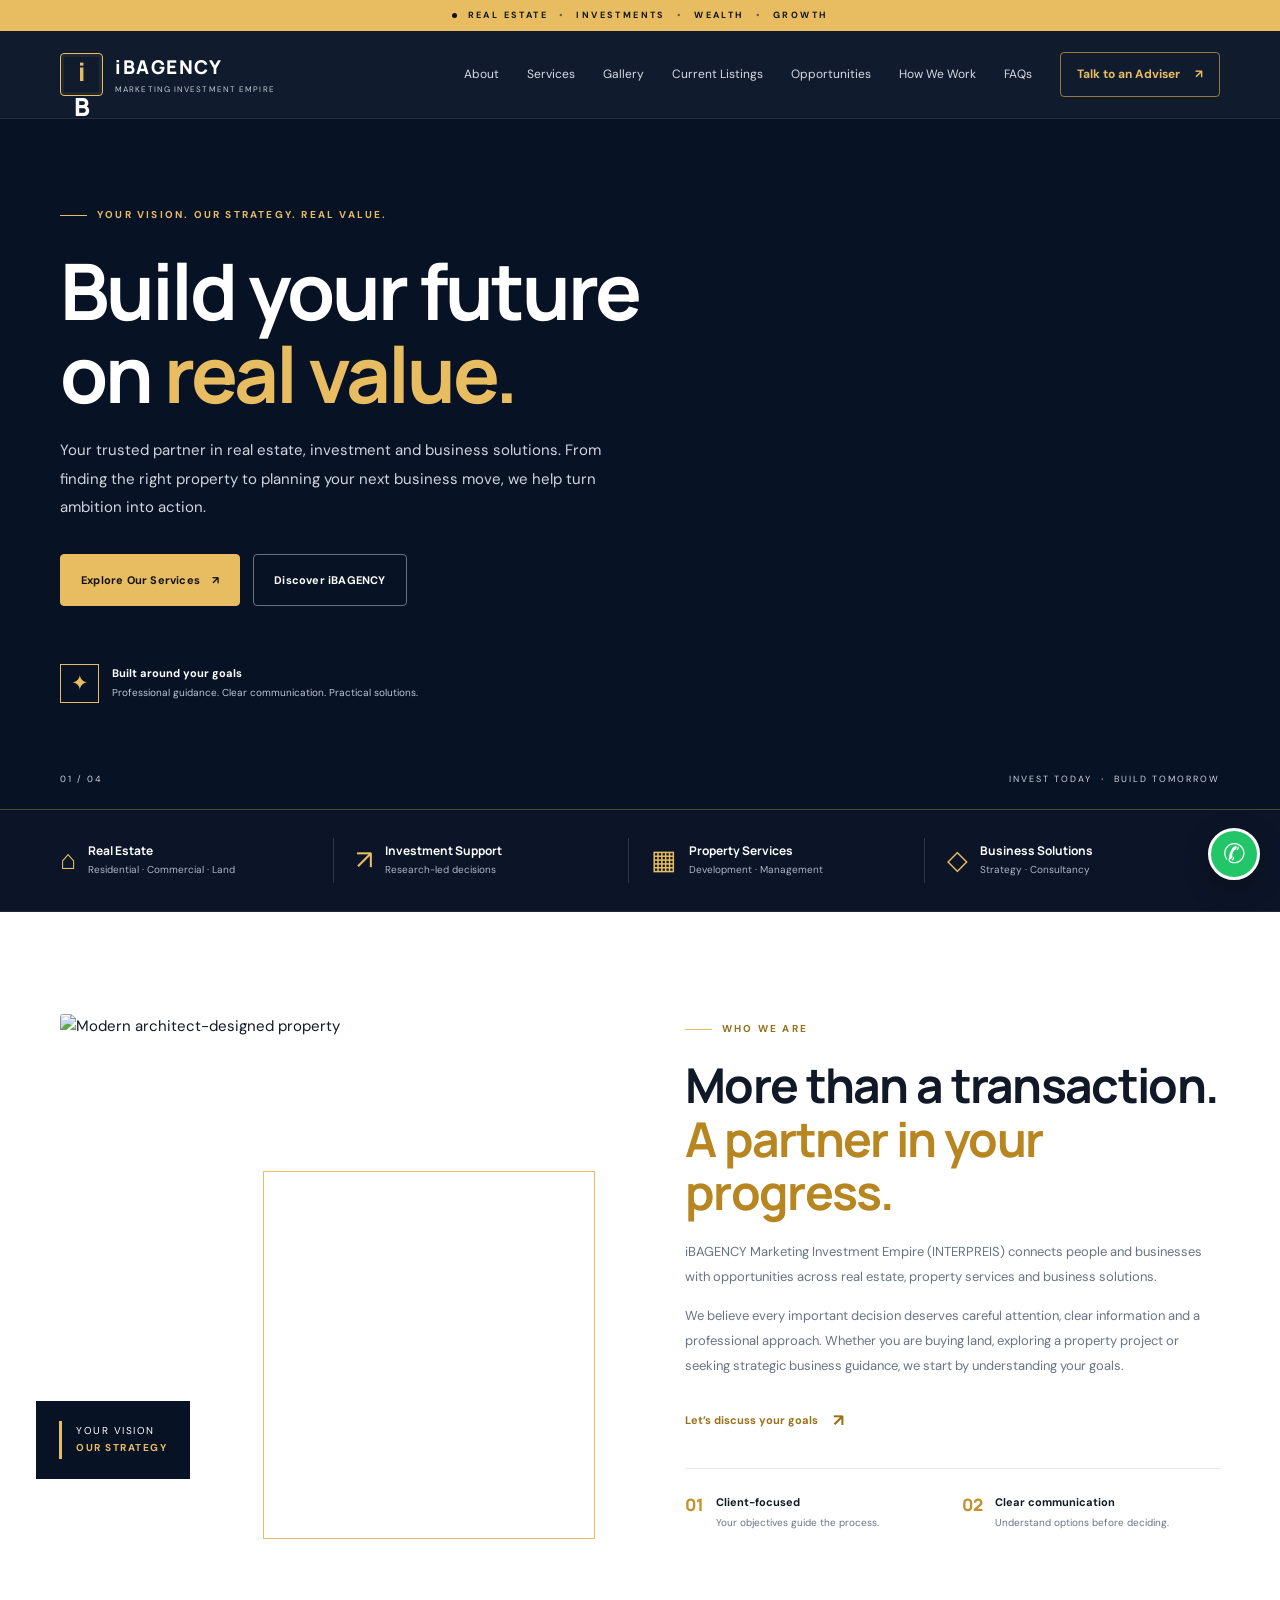
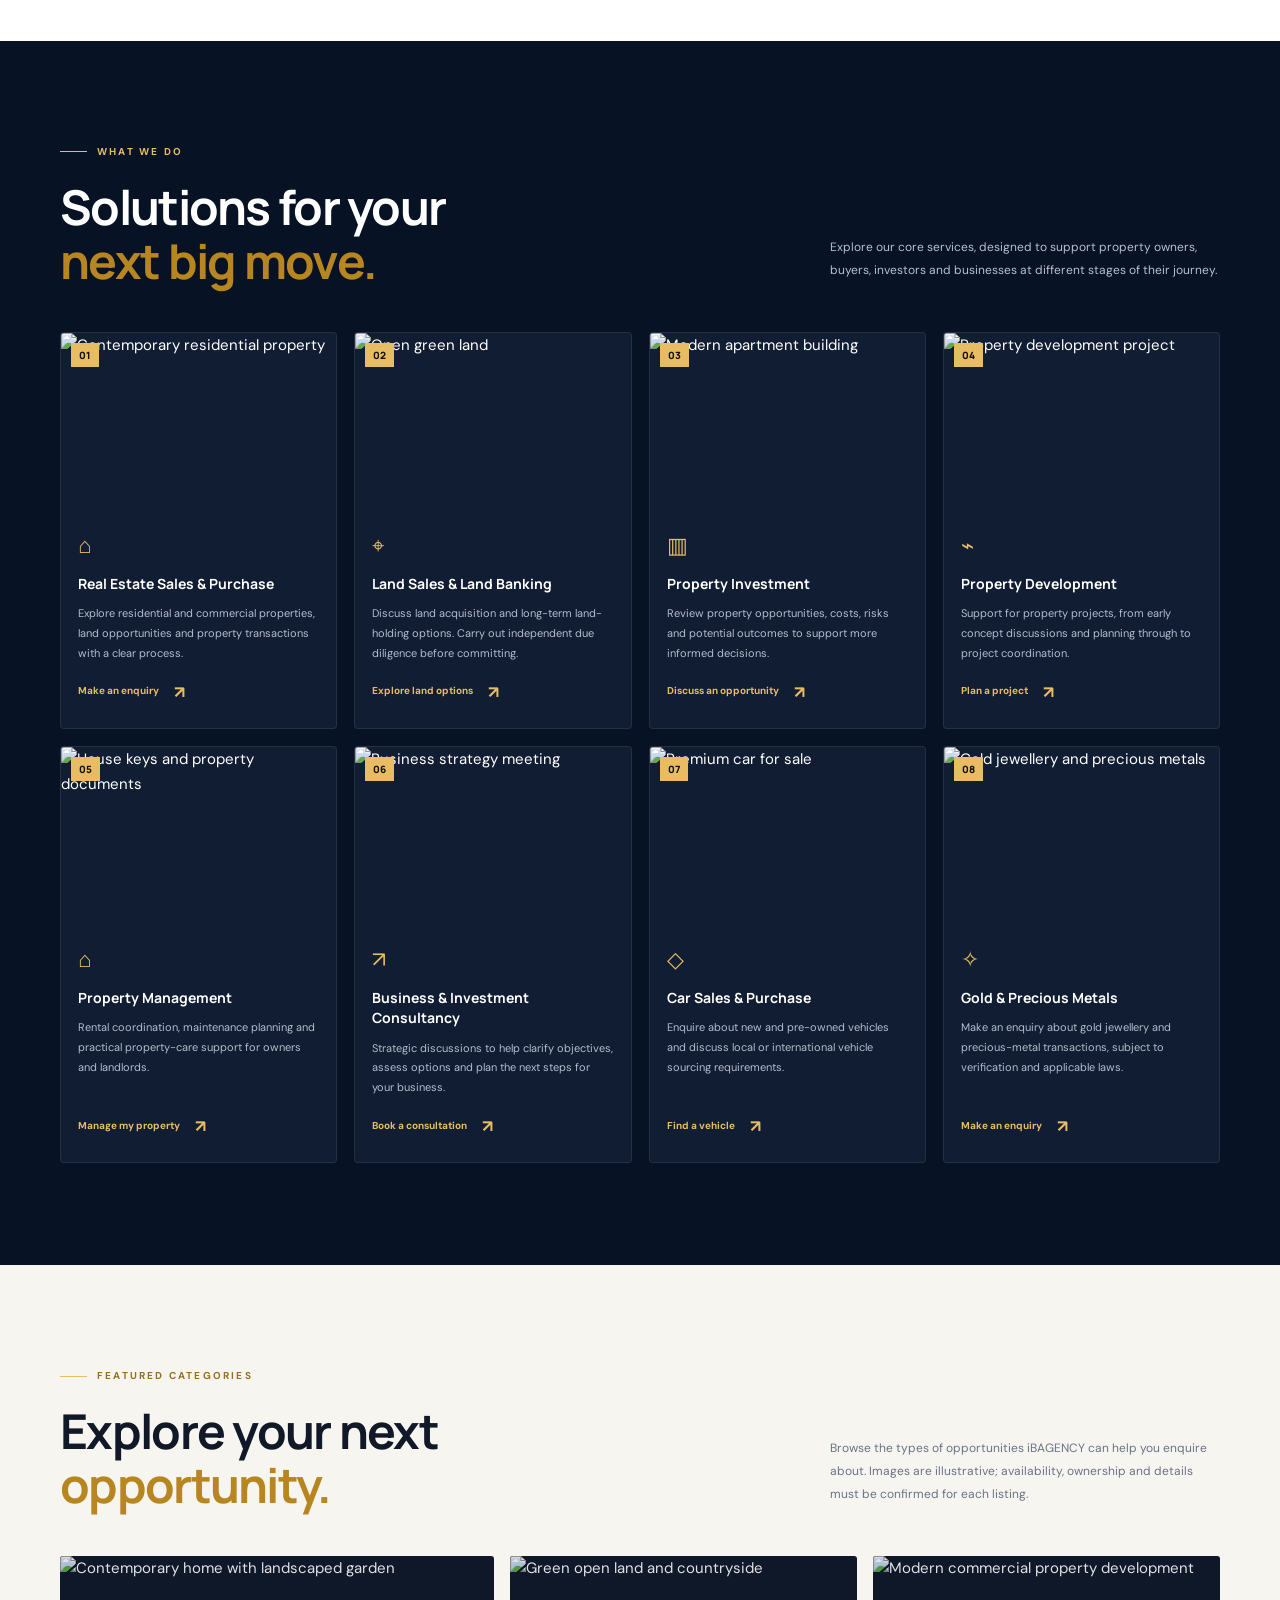
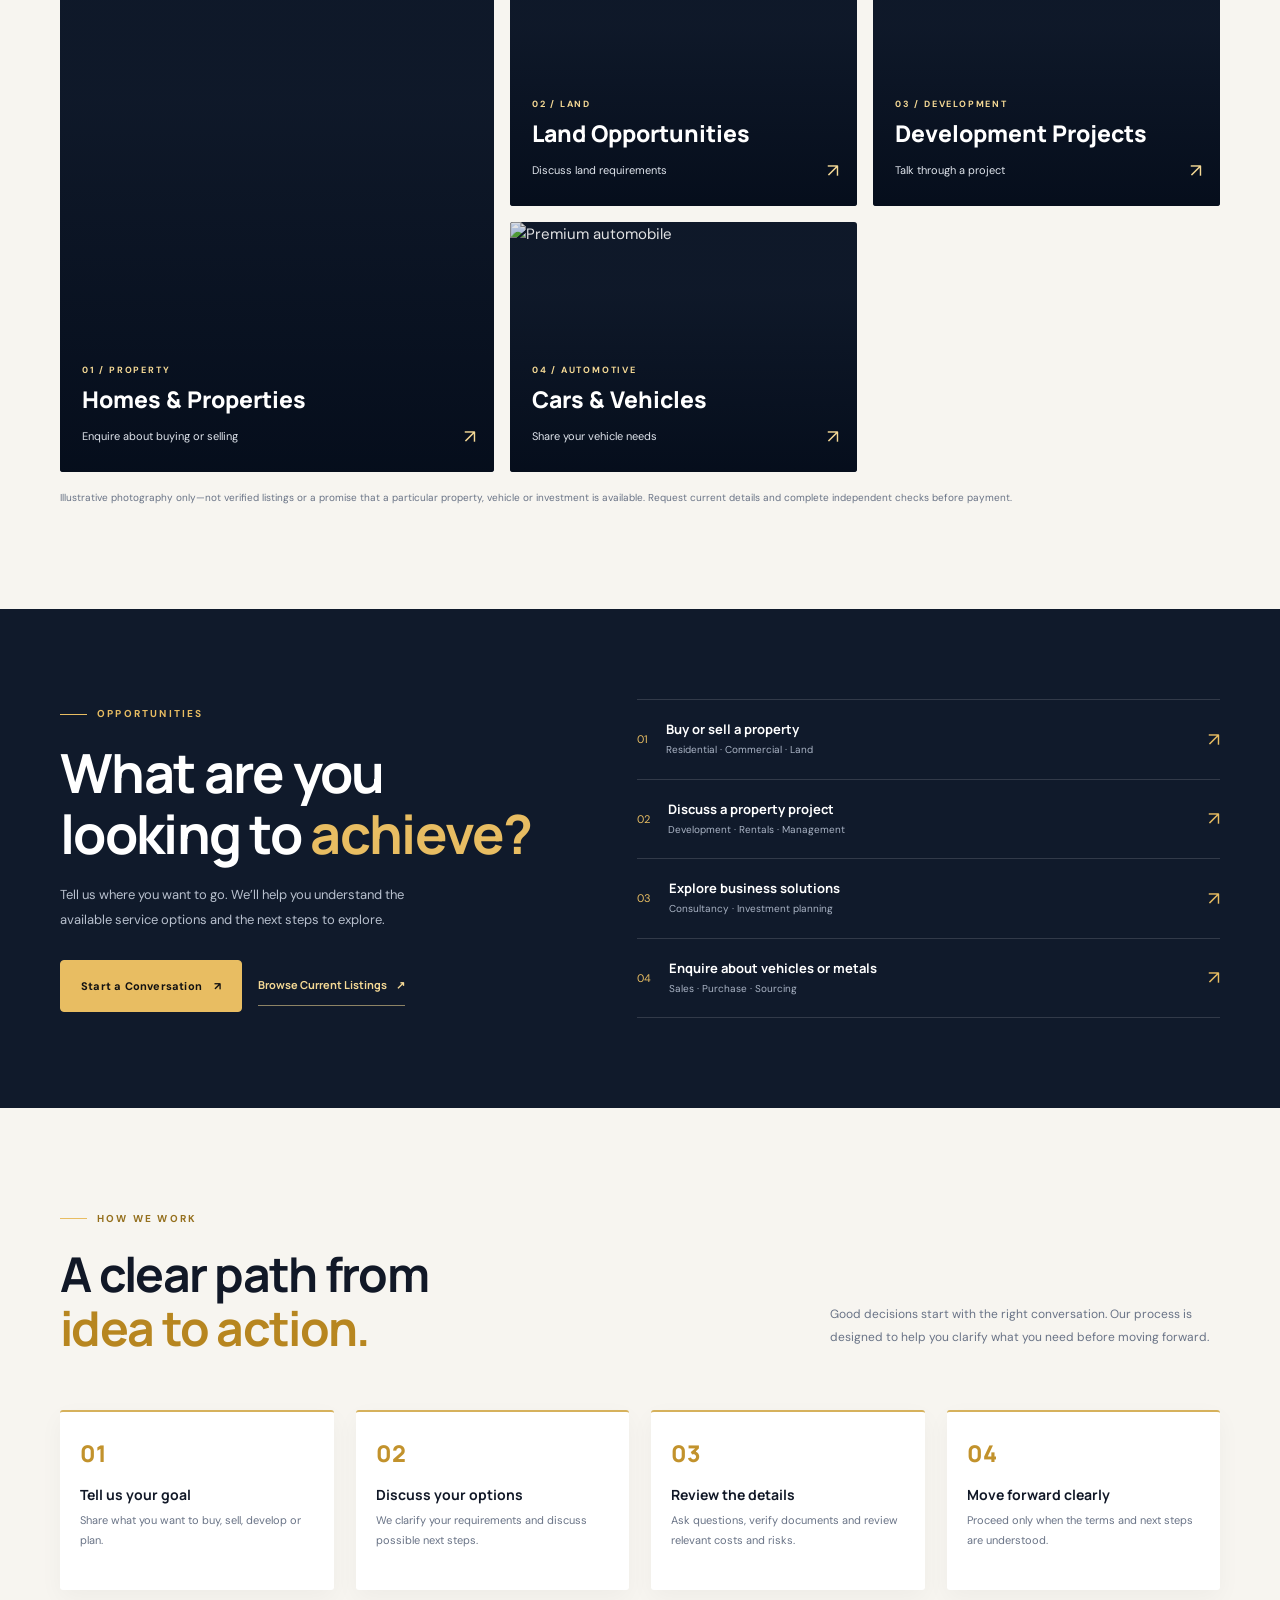
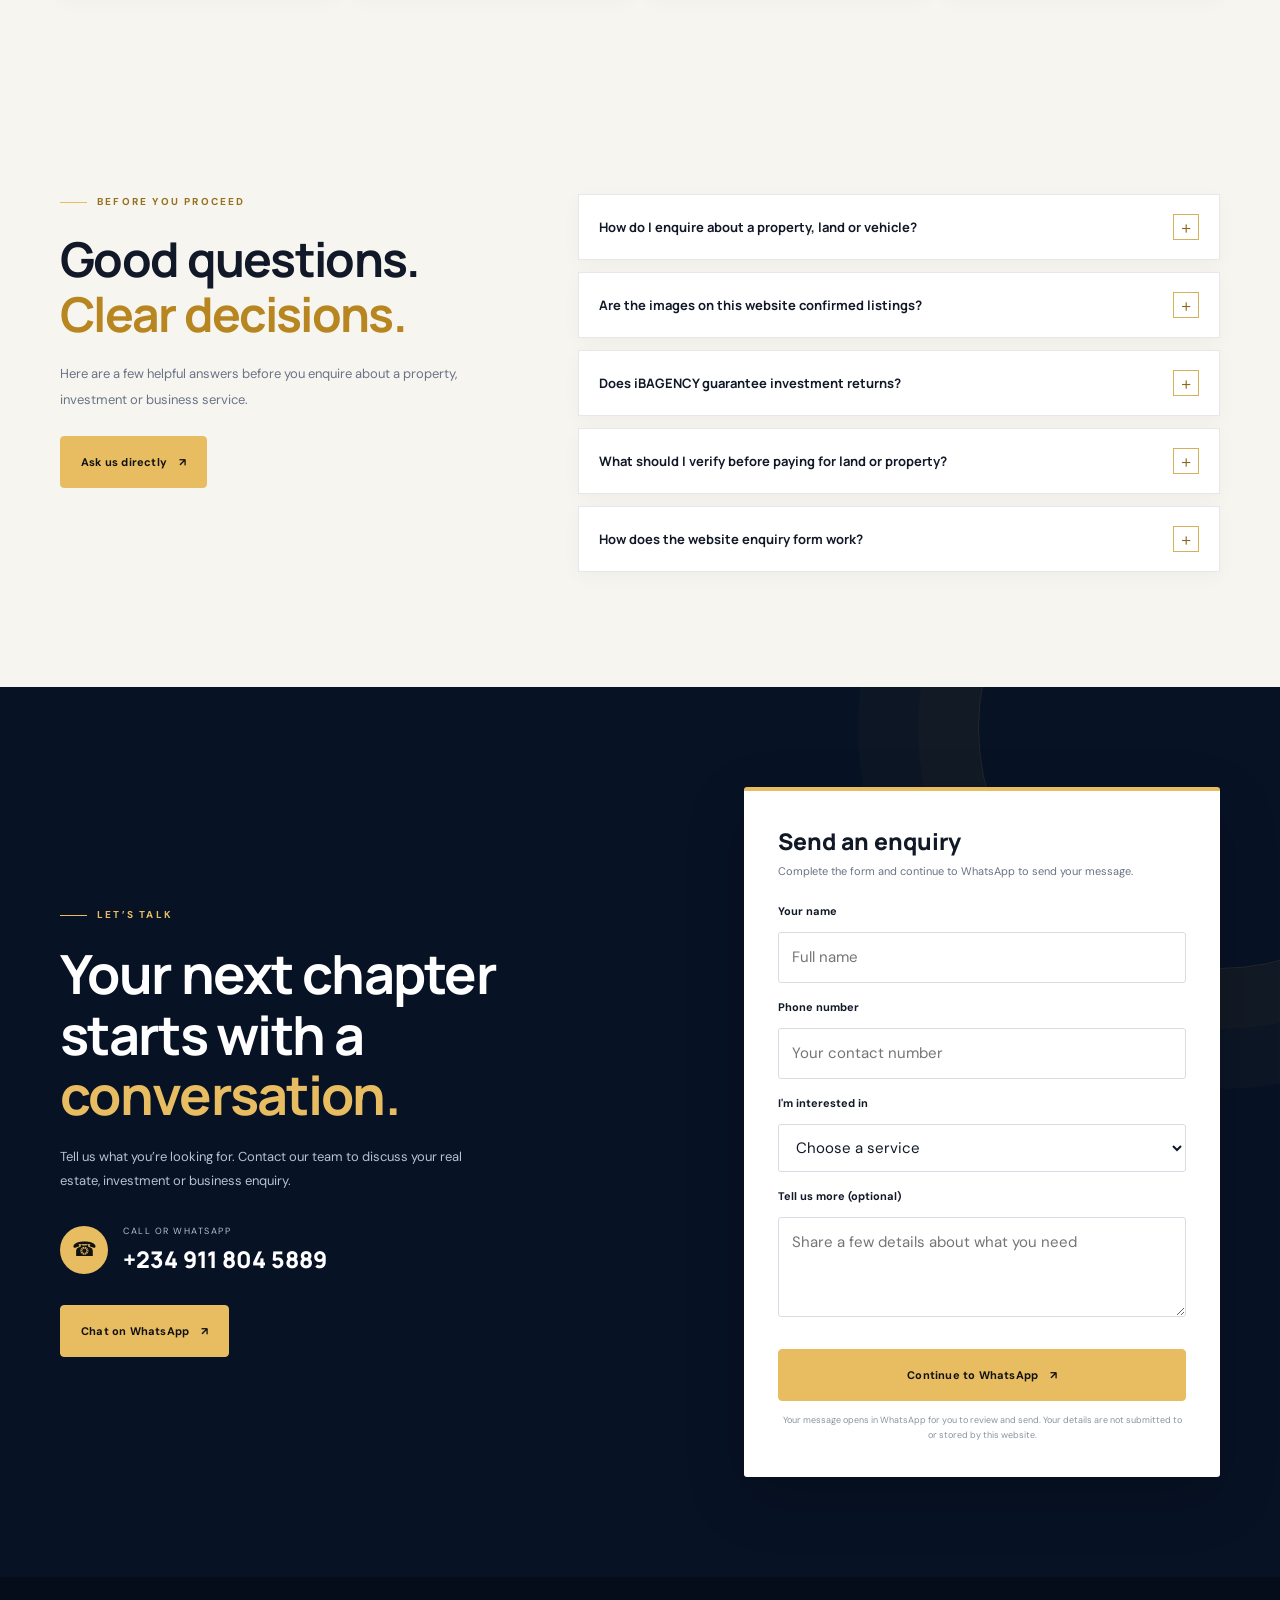
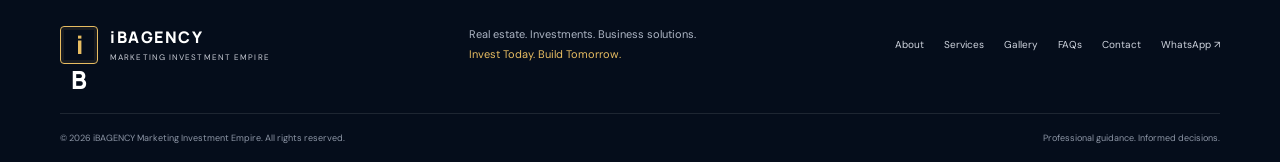
==== index.html @ 810a9ef7 "Keep only WhatsApp button in homepage mobile contact bar" ====
<!doctype html>
<html lang="en">
<head>
  <meta charset="utf-8">
  <meta name="viewport" content="width=device-width, initial-scale=1">
  <meta name="theme-color" content="#08101f">
  <meta name="description" content="iBAGENCY Marketing Investment Empire — real estate, land sales, property investment, development, property management, business consultancy, vehicle sales and precious metals.">
  <meta property="og:title" content="iBAGENCY | Invest Today. Build Tomorrow.">
  <meta property="og:description" content="Real estate, investments and business solutions built around your vision.">
  <meta property="og:type" content="website">
  <meta property="og:url" content="https://world-inc-dev.github.io/iBAGENCY-INTERPREIS/">
  <meta property="og:image" content="https://images.unsplash.com/photo-1600607687920-4e2a09cf159d?auto=format&fit=crop&w=1200&q=85">
  <meta name="twitter:card" content="summary_large_image">
  <meta name="twitter:title" content="iBAGENCY | Real Estate, Investments & Business Solutions">
  <meta name="twitter:description" content="Explore real estate, land, property services, vehicle sourcing and business consultancy with iBAGENCY.">
  <link rel="canonical" href="https://world-inc-dev.github.io/iBAGENCY-INTERPREIS/">
  <title>iBAGENCY | Real Estate, Investments & Business Solutions</title>
  <link rel="preconnect" href="https://fonts.googleapis.com">
  <link rel="preconnect" href="https://fonts.gstatic.com" crossorigin>
  <link href="https://fonts.googleapis.com/css2?family=DM+Sans:wght@400;500;600;700&family=Manrope:wght@400;500;600;700;800&display=swap" rel="stylesheet">
  <link rel="stylesheet" href="assets/css/styles.css">
  <link rel="stylesheet" href="assets/css/premium.css">
  <link rel="stylesheet" href="assets/css/gallery.css">
  <link rel="icon" href="assets/img/favicon.svg" type="image/svg+xml">
  <script type="application/ld+json">
  {
    "@context": "https://schema.org",
    "@type": "Organization",
    "name": "iBAGENCY Marketing Investment Empire",
    "alternateName": "iBAGENCY",
    "url": "https://world-inc-dev.github.io/iBAGENCY-INTERPREIS/",
    "description": "Real estate, land sales, property services, vehicle sourcing, and business consultancy.",
    "telephone": "+2349118045889",
    "contactPoint": {
      "@type": "ContactPoint",
      "telephone": "+2349118045889",
      "contactType": "customer enquiries",
      "availableLanguage": ["English"]
    }
  }
  </script>
  <script type="application/ld+json">
  {
    "@context": "https://schema.org",
    "@type": "FAQPage",
    "mainEntity": [
      {"@type":"Question","name":"How do I enquire about a property, land or vehicle?","acceptedAnswer":{"@type":"Answer","text":"Choose the relevant service in the contact form, describe what you need and continue to WhatsApp. Ask for current availability, location, price and supporting details before making a decision."}},
      {"@type":"Question","name":"Are the images on this website confirmed listings?","acceptedAnswer":{"@type":"Answer","text":"No. The website uses illustrative photography to represent service categories. A specific listing, its availability, ownership and details must be confirmed separately."}},
      {"@type":"Question","name":"Does iBAGENCY guarantee investment returns?","acceptedAnswer":{"@type":"Answer","text":"No investment outcome is guaranteed. Returns and risks depend on the specific opportunity and circumstances. Request written terms and independent professional advice before committing funds."}},
      {"@type":"Question","name":"What should I verify before paying for land or property?","acceptedAnswer":{"@type":"Answer","text":"Independently verify ownership and title, the seller's identity and authority, boundaries, encumbrances, all fees and the transaction documents with the relevant authorities and a qualified local professional."}},
      {"@type":"Question","name":"How does the website enquiry form work?","acceptedAnswer":{"@type":"Answer","text":"Your details are used to prepare a WhatsApp message on your device. Review it and press send in WhatsApp; the website does not submit the message automatically."}}
    ]
  }
  </script>
  <script defer src="assets/js/main.js"></script>
  <script defer src="assets/js/gallery.js"></script>
</head>
<body>
  <div class="announcement"><span class="announcement-dot"></span> REAL ESTATE <i>•</i> INVESTMENTS <i>•</i> WEALTH <i>•</i> GROWTH</div>
  <header class="site-header" id="top">
    <div class="container nav-wrap">
      <a class="brand" href="#top" aria-label="iBAGENCY home">
        <span class="brand-mark">i<span>B</span></span>
        <span class="brand-copy"><strong>iBAGENCY</strong><small>MARKETING INVESTMENT EMPIRE</small></span>
      </a>
      <button class="menu-toggle" aria-label="Open navigation" aria-expanded="false"><span></span><span></span><span></span></button>
      <nav class="main-nav" aria-label="Main navigation">
        <a href="#about">About</a><a href="#services">Services</a><a href="#gallery">Gallery</a><a href="listings.html">Current Listings</a><a href="#opportunities">Opportunities</a><a href="#process">How We Work</a><a href="#faq">FAQs</a>
        <a class="nav-cta" href="#contact">Talk to an Adviser <span>↗</span></a>
      </nav>
    </div>
  </header>
  <main>
    <section class="hero">
      <div class="hero-image" role="img" aria-label="Contemporary luxury home at dusk"></div>
      <div class="hero-shade"></div>
      <div class="container hero-content">
        <div class="eyebrow"><span></span> YOUR VISION. OUR STRATEGY. REAL VALUE.</div>
        <h1>Build your future<br>on <em>real value.</em></h1>
        <p class="hero-lead">Your trusted partner in real estate, investment and business solutions. From finding the right property to planning your next business move, we help turn ambition into action.</p>
        <div class="hero-actions"><a class="btn btn-gold" href="#services">Explore Our Services <span>↗</span></a><a class="btn btn-outline" href="#about">Discover iBAGENCY</a></div>
        <div class="hero-proof"><div class="proof-icon">✦</div><div><strong>Built around your goals</strong><small>Professional guidance. Clear communication. Practical solutions.</small></div></div>
      </div>
      <div class="hero-caption"><span>01 / 04</span><span>INVEST TODAY <b>·</b> BUILD TOMORROW</span></div>
    </section>

    <section class="trust-strip"><div class="container trust-grid"><div><span class="trust-symbol">⌂</span><span><strong>Real Estate</strong><small>Residential · Commercial · Land</small></span></div><div><span class="trust-symbol">↗</span><span><strong>Investment Support</strong><small>Research-led decisions</small></span></div><div><span class="trust-symbol">▦</span><span><strong>Property Services</strong><small>Development · Management</small></span></div><div><span class="trust-symbol">◇</span><span><strong>Business Solutions</strong><small>Strategy · Consultancy</small></span></div></div></section>

    <section class="section about-section" id="about"><div class="container split">
      <div class="about-visual"><img src="https://images.unsplash.com/photo-1600607687939-ce8a6c25118c?auto=format&fit=crop&w=1100&q=85" alt="Modern architect-designed property" loading="lazy"><div class="image-note"><span class="note-line"></span><span>YOUR VISION<br><strong>OUR STRATEGY</strong></span></div><div class="gold-square"></div></div>
      <div class="section-copy"><div class="eyebrow dark"><span></span> WHO WE ARE</div><h2>More than a transaction.<br><em>A partner in your progress.</em></h2><p class="muted">iBAGENCY Marketing Investment Empire (INTERPREIS) connects people and businesses with opportunities across real estate, property services and business solutions.</p><p class="muted">We believe every important decision deserves careful attention, clear information and a professional approach. Whether you are buying land, exploring a property project or seeking strategic business guidance, we start by understanding your goals.</p><a class="text-link" href="#contact">Let’s discuss your goals <span>↗</span></a><div class="mini-values"><div><b>01</b><span><strong>Client-focused</strong><small>Your objectives guide the process.</small></span></div><div><b>02</b><span><strong>Clear communication</strong><small>Understand options before deciding.</small></span></div></div></div>
    </div></section>

    <section class="section services-section" id="services"><div class="container"><div class="section-heading"><div><div class="eyebrow"><span></span> WHAT WE DO</div><h2>Solutions for your<br><em>next big move.</em></h2></div><p>Explore our core services, designed to support property owners, buyers, investors and businesses at different stages of their journey.</p></div>
      <div class="service-grid">
        <article class="service-card"><div class="service-image"><img src="https://images.unsplash.com/photo-1600047509807-ba8f99d2cdde?auto=format&fit=crop&w=900&q=80" alt="Contemporary residential property" loading="lazy"><span class="service-number">01</span></div><div class="service-body"><div class="service-icon">⌂</div><h3>Real Estate Sales & Purchase</h3><p>Explore residential and commercial properties, land opportunities and property transactions with a clear process.</p><a href="#contact" class="text-link" data-interest="Real estate sales or purchase">Make an enquiry <span>↗</span></a></div></article>
        <article class="service-card"><div class="service-image"><img src="https://images.unsplash.com/photo-1500382017468-9049fed747ef?auto=format&fit=crop&w=900&q=80" alt="Open green land" loading="lazy"><span class="service-number">02</span></div><div class="service-body"><div class="service-icon">⌖</div><h3>Land Sales & Land Banking</h3><p>Discuss land acquisition and long-term land-holding options. Carry out independent due diligence before committing.</p><a href="#contact" class="text-link" data-interest="Land sales or land banking">Explore land options <span>↗</span></a></div></article>
        <article class="service-card"><div class="service-image"><img src="https://images.unsplash.com/photo-1545324418-cc1a3fa10c00?auto=format&fit=crop&w=900&q=80" alt="Modern apartment building" loading="lazy"><span class="service-number">03</span></div><div class="service-body"><div class="service-icon">▥</div><h3>Property Investment</h3><p>Review property opportunities, costs, risks and potential outcomes to support more informed decisions.</p><a href="#contact" class="text-link" data-interest="Property investment">Discuss an opportunity <span>↗</span></a></div></article>
        <article class="service-card"><div class="service-image"><img src="https://images.unsplash.com/photo-1486406146926-c627a92ad1ab?auto=format&fit=crop&w=900&q=80" alt="Property development project" loading="lazy"><span class="service-number">04</span></div><div class="service-body"><div class="service-icon">⌁</div><h3>Property Development</h3><p>Support for property projects, from early concept discussions and planning through to project coordination.</p><a href="#contact" class="text-link" data-interest="Property development">Plan a project <span>↗</span></a></div></article>
        <article class="service-card"><div class="service-image"><img src="https://images.unsplash.com/photo-1560518883-ce09059eeffa?auto=format&fit=crop&w=900&q=80" alt="House keys and property documents" loading="lazy"><span class="service-number">05</span></div><div class="service-body"><div class="service-icon">⌂</div><h3>Property Management</h3><p>Rental coordination, maintenance planning and practical property-care support for owners and landlords.</p><a href="#contact" class="text-link" data-interest="Property management">Manage my property <span>↗</span></a></div></article>
        <article class="service-card"><div class="service-image"><img src="https://images.unsplash.com/photo-1454165804606-c3d57bc86b40?auto=format&fit=crop&w=900&q=80" alt="Business strategy meeting" loading="lazy"><span class="service-number">06</span></div><div class="service-body"><div class="service-icon">↗</div><h3>Business & Investment Consultancy</h3><p>Strategic discussions to help clarify objectives, assess options and plan the next steps for your business.</p><a href="#contact" class="text-link" data-interest="Business and investment consultancy">Book a consultation <span>↗</span></a></div></article>
        <article class="service-card"><div class="service-image"><img src="https://images.unsplash.com/photo-1492144534655-ae79c964c9d7?auto=format&fit=crop&w=900&q=80" alt="Premium car for sale" loading="lazy"><span class="service-number">07</span></div><div class="service-body"><div class="service-icon">◇</div><h3>Car Sales & Purchase</h3><p>Enquire about new and pre-owned vehicles and discuss local or international vehicle sourcing requirements.</p><a href="#contact" class="text-link" data-interest="Car sales or purchase">Find a vehicle <span>↗</span></a></div></article>
        <article class="service-card"><div class="service-image"><img src="https://images.unsplash.com/photo-1610375461246-83df859d849d?auto=format&fit=crop&w=900&q=80" alt="Gold jewellery and precious metals" loading="lazy"><span class="service-number">08</span></div><div class="service-body"><div class="service-icon">✧</div><h3>Gold & Precious Metals</h3><p>Make an enquiry about gold jewellery and precious-metal transactions, subject to verification and applicable laws.</p><a href="#contact" class="text-link" data-interest="Gold and precious metals">Make an enquiry <span>↗</span></a></div></article>
      </div>
    </div></section>


    <section class="section gallery-section" id="gallery" aria-labelledby="gallery-title">
      <div class="container">
        <div class="section-heading gallery-heading">
          <div><div class="eyebrow dark"><span></span> FEATURED CATEGORIES</div><h2 id="gallery-title">Explore your next<br><em>opportunity.</em></h2></div>
          <p>Browse the types of opportunities iBAGENCY can help you enquire about. Images are illustrative; availability, ownership and details must be confirmed for each listing.</p>
        </div>
        <div class="gallery-grid">
          <a class="gallery-card gallery-property" href="#contact" data-interest="Real estate sales or purchase"><img src="https://images.unsplash.com/photo-1600607687920-4e2a09cf159d?auto=format&fit=crop&w=1200&q=85" alt="Contemporary home with landscaped garden" loading="lazy"><span class="gallery-overlay"></span><span class="gallery-copy"><small>01 / PROPERTY</small><strong>Homes & Properties</strong><span>Enquire about buying or selling <b>↗</b></span></span></a>
          <a class="gallery-card" href="#contact" data-interest="Land sales or land banking"><img src="https://images.unsplash.com/photo-1500382017468-9049fed747ef?auto=format&fit=crop&w=900&q=85" alt="Green open land and countryside" loading="lazy"><span class="gallery-overlay"></span><span class="gallery-copy"><small>02 / LAND</small><strong>Land Opportunities</strong><span>Discuss land requirements <b>↗</b></span></span></a>
          <a class="gallery-card" href="#contact" data-interest="Property development"><img src="https://images.unsplash.com/photo-1486406146926-c627a92ad1ab?auto=format&fit=crop&w=900&q=85" alt="Modern commercial property development" loading="lazy"><span class="gallery-overlay"></span><span class="gallery-copy"><small>03 / DEVELOPMENT</small><strong>Development Projects</strong><span>Talk through a project <b>↗</b></span></span></a>
          <a class="gallery-card" href="#contact" data-interest="Car sales or purchase"><img src="https://images.unsplash.com/photo-1492144534655-ae79c964c9d7?auto=format&fit=crop&w=900&q=85" alt="Premium automobile" loading="lazy"><span class="gallery-overlay"></span><span class="gallery-copy"><small>04 / AUTOMOTIVE</small><strong>Cars & Vehicles</strong><span>Share your vehicle needs <b>↗</b></span></span></a>
        </div>
        <p class="gallery-disclaimer">Illustrative photography only—not verified listings or a promise that a particular property, vehicle or investment is available. Request current details and complete independent checks before payment.</p>
      </div>
    </section>

    <section class="opportunities-section" id="opportunities"><div class="container opportunity-layout"><div><div class="eyebrow"><span></span> OPPORTUNITIES</div><h2>What are you<br>looking to <em>achieve?</em></h2><p>Tell us where you want to go. We’ll help you understand the available service options and the next steps to explore.</p><div class="opportunity-actions"><a class="btn btn-gold" href="#contact">Start a Conversation <span>↗</span></a><a class="opportunity-browse" href="listings.html">Browse Current Listings <span>↗</span></a></div></div><div class="opportunity-list"><a href="#contact" data-interest="Real estate sales or purchase"><span class="op-num">01</span><span><strong>Buy or sell a property</strong><small>Residential · Commercial · Land</small></span><b>↗</b></a><a href="#contact" data-interest="Property development"><span class="op-num">02</span><span><strong>Discuss a property project</strong><small>Development · Rentals · Management</small></span><b>↗</b></a><a href="#contact" data-interest="Business and investment consultancy"><span class="op-num">03</span><span><strong>Explore business solutions</strong><small>Consultancy · Investment planning</small></span><b>↗</b></a><a href="#contact" data-interest="Car sales or purchase"><span class="op-num">04</span><span><strong>Enquire about vehicles or metals</strong><small>Sales · Purchase · Sourcing</small></span><b>↗</b></a></div></div></section>

    <section class="section process-section" id="process"><div class="container"><div class="section-heading"><div><div class="eyebrow dark"><span></span> HOW WE WORK</div><h2>A clear path from<br><em>idea to action.</em></h2></div><p>Good decisions start with the right conversation. Our process is designed to help you clarify what you need before moving forward.</p></div><div class="process-grid"><article><span>01</span><h3>Tell us your goal</h3><p>Share what you want to buy, sell, develop or plan.</p></article><article><span>02</span><h3>Discuss your options</h3><p>We clarify your requirements and discuss possible next steps.</p></article><article><span>03</span><h3>Review the details</h3><p>Ask questions, verify documents and review relevant costs and risks.</p></article><article><span>04</span><h3>Move forward clearly</h3><p>Proceed only when the terms and next steps are understood.</p></article></div></div></section>

    <section class="section faq-section" id="faq" aria-labelledby="faq-title">
      <div class="container faq-layout">
        <div class="faq-intro">
          <div class="eyebrow dark"><span></span> BEFORE YOU PROCEED</div>
          <h2 id="faq-title">Good questions.<br><em>Clear decisions.</em></h2>
          <p class="muted">Here are a few helpful answers before you enquire about a property, investment or business service.</p>
          <a class="btn btn-gold" href="#contact">Ask us directly <span>↗</span></a>
        </div>
        <div class="faq-list">
          <details><summary>How do I enquire about a property, land or vehicle?<span aria-hidden="true">+</span></summary><p>Choose the relevant service in the contact form, describe what you need and continue to WhatsApp. Ask for current availability, location, price and supporting details before making a decision.</p></details>
          <details><summary>Are the images on this website confirmed listings?<span aria-hidden="true">+</span></summary><p>No. The website uses illustrative photography to represent service categories. A specific listing, its availability, ownership and details must be confirmed separately.</p></details>
          <details><summary>Does iBAGENCY guarantee investment returns?<span aria-hidden="true">+</span></summary><p>No investment outcome is guaranteed. Returns and risks depend on the specific opportunity and circumstances. Request written terms and independent professional advice before committing funds.</p></details>
          <details><summary>What should I verify before paying for land or property?<span aria-hidden="true">+</span></summary><p>Independently verify ownership and title, the seller's identity and authority, boundaries, encumbrances, all fees and the transaction documents with the relevant authorities and a qualified local professional.</p></details>
          <details><summary>How does the website enquiry form work?<span aria-hidden="true">+</span></summary><p>Your details are used to prepare a WhatsApp message on your device. Review it and press send in WhatsApp; the website does not submit the message automatically.</p></details>
        </div>
      </div>
    </section>

    <section class="contact-section" id="contact"><div class="container contact-layout"><div class="contact-copy"><div class="eyebrow"><span></span> LET’S TALK</div><h2>Your next chapter<br>starts with a <em>conversation.</em></h2><p>Tell us what you’re looking for. Contact our team to discuss your real estate, investment or business enquiry.</p><div class="contact-number"><span class="phone-icon">☎</span><span><small>CALL OR WHATSAPP</small><a href="tel:+2349118045889" aria-label="Call iBAGENCY at +234 911 804 5889"><strong>+234 911 804 5889</strong></a></span></div><a class="btn btn-gold" href="https://wa.me/2349118045889?text=Hello%20iBAGENCY%2C%20I%20would%20like%20to%20make%20an%20enquiry." target="_blank" rel="noopener">Chat on WhatsApp <span>↗</span></a></div>
      <form class="contact-form" id="inquiry-form"><h3>Send an enquiry</h3><p>Complete the form and continue to WhatsApp to send your message.</p><div class="form-row"><label for="name">Your name</label><input id="name" name="name" autocomplete="name" placeholder="Full name" required></div><div class="form-row"><label for="phone">Phone number</label><input id="phone" name="phone" autocomplete="tel" placeholder="Your contact number" required></div><div class="form-row"><label for="interest">I'm interested in</label><select id="interest" name="interest" required><option value="">Choose a service</option><option>Real estate sales or purchase</option><option>Land sales or land banking</option><option>Property investment</option><option>Property development</option><option>Property management</option><option>Business and investment consultancy</option><option>Car sales or purchase</option><option>Gold and precious metals</option><option>Other enquiry</option></select></div><div class="form-row"><label for="message">Tell us more (optional)</label><textarea id="message" name="message" rows="3" placeholder="Share a few details about what you need"></textarea></div><button class="btn btn-gold form-submit" type="submit">Continue to WhatsApp <span>↗</span></button><small class="form-note">Your message opens in WhatsApp for you to review and send. Your details are not submitted to or stored by this website.</small></form>
    </div></section>
  </main>
  <footer class="site-footer"><div class="container footer-main"><a class="brand footer-brand" href="#top"><span class="brand-mark">i<span>B</span></span><span class="brand-copy"><strong>iBAGENCY</strong><small>MARKETING INVESTMENT EMPIRE</small></span></a><p>Real estate. Investments. Business solutions.<br><em>Invest Today. Build Tomorrow.</em></p><div class="footer-links"><a href="#about">About</a><a href="#services">Services</a><a href="#gallery">Gallery</a><a href="#faq">FAQs</a><a href="#contact">Contact</a><a href="https://wa.me/2349118045889" target="_blank" rel="noopener">WhatsApp ↗</a></div></div><div class="container footer-bottom"><span>© <span id="year"></span> iBAGENCY Marketing Investment Empire. All rights reserved.</span><span>Professional guidance. Informed decisions.</span></div></footer>
  <a class="floating-whatsapp" href="https://wa.me/2349118045889?text=Hello%20iBAGENCY%2C%20I%20have%20an%20enquiry." target="_blank" rel="noopener" aria-label="Contact iBAGENCY on WhatsApp">✆</a>
  <div class="mobile-contact-bar" aria-label="Quick contact"><a class="mobile-contact-secondary" href="https://wa.me/2349118045889?text=Hello%20iBAGENCY%2C%20I%20would%20like%20to%20make%20an%20enquiry." target="_blank" rel="noopener noreferrer">WhatsApp ↗</a></div>
</body>
</html>
---- assets/css/styles.css ----
:root{--navy:#08101f;--navy2:#0d1830;--gold:#e9b949;--gold2:#f5d781;--cream:#f7f5f0;--white:#fff;--ink:#111827;--muted:#697386;--line:rgba(255,255,255,.14);--font:'Manrope',sans-serif;--body:'DM Sans',sans-serif}*{box-sizing:border-box}html{scroll-behavior:smooth;scroll-padding-top:90px}body{margin:0;font-family:var(--body);color:var(--ink);background:#fff;line-height:1.65}a{color:inherit;text-decoration:none}img{display:block;max-width:100%}.container{width:min(1160px,calc(100% - 44px));margin-inline:auto}.announcement{height:31px;display:flex;align-items:center;justify-content:center;gap:11px;background:var(--gold);color:#141414;font-size:9px;letter-spacing:2.4px;font-weight:700}.announcement i{font-style:normal;opacity:.55}.announcement-dot{width:5px;height:5px;border-radius:50%;background:#111}.site-header{height:88px;background:var(--navy);color:#fff;position:sticky;top:0;z-index:20;border-bottom:1px solid rgba(255,255,255,.08)}.nav-wrap{height:100%;display:flex;align-items:center;justify-content:space-between;gap:30px}.brand{display:flex;align-items:center;gap:12px;min-width:max-content}.brand-mark{width:43px;height:43px;border:1px solid var(--gold);display:grid;place-items:center;color:var(--gold);font:800 25px var(--font);position:relative}.brand-mark span{color:#fff}.brand-copy{display:flex;flex-direction:column;line-height:1.2}.brand-copy strong{font:800 19px var(--font);letter-spacing:1.5px}.brand-copy small{font-size:8px;letter-spacing:1.1px;color:#c9cdd6;margin-top:5px}.main-nav{display:flex;align-items:center;gap:28px;font-size:12px;color:#d7dbe4}.main-nav>a:not(.nav-cta):hover{color:var(--gold)}.nav-cta{padding:12px 16px;border:1px solid rgba(233,185,73,.6);color:var(--gold);font-weight:700}.nav-cta span,.btn span{margin-left:12px}.menu-toggle{display:none;background:none;border:0;padding:8px}.menu-toggle span{display:block;width:24px;height:2px;background:white;margin:5px}.hero{position:relative;min-height:650px;background:var(--navy);color:#fff;overflow:hidden;display:flex;align-items:center}.hero-image{position:absolute;inset:0 0 0 35%;background:url('https://images.unsplash.com/photo-1600607687920-4e2a09cf159d?auto=format&fit=crop&w=2000&q=90') center/cover no-repeat}.hero-shade{position:absolute;inset:0;background:linear-gradient(90deg,#08101f 0%,#08101f 34%,rgba(8,16,31,.91) 48%,rgba(8,16,31,.28) 100%),linear-gradient(0deg,rgba(8,16,31,.72),transparent 42%)}.hero-content{position:relative;z-index:1;padding-top:68px;padding-bottom:86px}.eyebrow{display:flex;align-items:center;gap:10px;color:var(--gold);font-size:10px;letter-spacing:2.2px;font-weight:700}.eyebrow>span{display:inline-block;width:27px;height:1px;background:var(--gold)}.eyebrow.dark{color:#95701e}.hero h1,.section-heading h2,.section-copy h2,.opportunity-layout h2,.contact-copy h2{font:700 clamp(40px,5.4vw,69px)/1.12 var(--font);letter-spacing:-2.7px;margin:25px 0 22px}.hero h1 em,.section-heading h2 em,.section-copy h2 em,.opportunity-layout h2 em,.contact-copy h2 em{font-style:normal;color:var(--gold)}.hero-lead{max-width:520px;color:#d1d5df;font-size:15px;line-height:1.9}.hero-actions{display:flex;flex-wrap:wrap;gap:13px;margin-top:32px}.btn{min-height:49px;padding:14px 20px;display:inline-flex;align-items:center;justify-content:center;font-size:11px;font-weight:700;letter-spacing:.2px;border:1px solid transparent;transition:transform .2s,background .2s}.btn:hover{transform:translateY(-2px)}.btn-gold{background:var(--gold);color:#111;border-color:var(--gold)}.btn-gold:hover{background:var(--gold2)}.btn-outline{border-color:rgba(255,255,255,.4);color:#fff}.btn-outline:hover{border-color:var(--gold);color:var(--gold)}.hero-proof{display:flex;align-items:center;gap:13px;margin-top:54px}.proof-icon{width:39px;height:39px;border:1px solid var(--gold);color:var(--gold);display:grid;place-items:center;font-size:21px}.hero-proof strong,.hero-proof small{display:block}.hero-proof strong{font-size:11px}.hero-proof small{font-size:10px;color:#bfc6d3;margin-top:3px}.hero-caption{position:absolute;bottom:22px;left:50%;transform:translateX(-50%);width:min(1160px,calc(100% - 44px));display:flex;justify-content:space-between;font-size:9px;letter-spacing:2px;color:#d0d4dd}.hero-caption b{color:var(--gold);padding:0 5px}.trust-strip{background:#0c1527;color:#fff;border-top:1px solid rgba(233,185,73,.3);border-bottom:1px solid rgba(255,255,255,.08)}.trust-grid{display:grid;grid-template-columns:repeat(4,1fr);padding:25px 0;gap:22px}.trust-grid>div{display:flex;align-items:center;gap:12px;border-right:1px solid var(--line);padding-right:12px}.trust-grid>div:last-child{border:0}.trust-symbol{color:var(--gold);font-size:27px}.trust-grid strong,.trust-grid small{display:block}.trust-grid strong{font:700 12px var(--font)}.trust-grid small{font-size:10px;color:#aeb6c5;margin-top:3px}.section{padding:108px 0}.split{display:grid;grid-template-columns:1fr 1fr;gap:90px;align-items:center}.about-visual{position:relative;padding:0 25px 25px 0}.about-visual>img{width:100%;height:500px;object-fit:cover;position:relative;z-index:1}.gold-square{position:absolute;right:0;bottom:0;width:62%;height:70%;border:1px solid var(--gold);z-index:0}.image-note{position:absolute;left:-24px;bottom:60px;background:var(--navy);color:#fff;z-index:2;padding:20px 23px;display:flex;align-items:center;gap:14px;font-size:10px;letter-spacing:1.5px}.image-note strong{color:var(--gold)}.note-line{width:3px;height:38px;background:var(--gold)}.section-copy h2,.section-heading h2,.opportunity-layout h2,.contact-copy h2{font-size:clamp(34px,4vw,48px);letter-spacing:-1.7px;margin:20px 0}.section-copy h2 em,.section-heading h2 em{color:#b78620}.muted{font-size:13px;color:var(--muted);line-height:1.95}.text-link{display:inline-flex;align-items:center;gap:15px;font-size:11px;font-weight:700;color:#997019;margin-top:14px}.text-link span{font-size:17px}.mini-values{display:grid;grid-template-columns:1fr 1fr;gap:18px;margin-top:34px;padding-top:24px;border-top:1px solid #e8e8e8}.mini-values>div{display:flex;gap:12px}.mini-values b{font:800 17px var(--font);color:#c1922e}.mini-values strong,.mini-values small{display:block}.mini-values strong{font-size:11px}.mini-values small{font-size:10px;color:var(--muted);margin-top:4px}.services-section{background:var(--navy);color:#fff}.section-heading{display:flex;justify-content:space-between;align-items:end;gap:45px;margin-bottom:44px}.section-heading h2{margin-bottom:0}.section-heading>p{max-width:390px;color:#b8c0ce;font-size:12px;line-height:1.9;margin:0 0 6px}.service-grid{display:grid;grid-template-columns:repeat(4,minmax(0,1fr));gap:17px}.service-card{background:#111d32;border:1px solid rgba(255,255,255,.08);transition:transform .25s,border-color .25s;overflow:hidden}.service-card:hover{transform:translateY(-5px);border-color:rgba(233,185,73,.6)}.service-image{height:155px;position:relative;overflow:hidden}.service-image img{width:100%;height:100%;object-fit:cover;transition:transform .4s}.service-card:hover .service-image img{transform:scale(1.05)}.service-number{position:absolute;top:10px;left:10px;background:var(--gold);color:#111;font:800 10px var(--font);padding:5px 8px}.service-body{padding:20px 17px 22px}.service-icon{color:var(--gold);font-size:22px}.service-body h3{font:700 14px/1.45 var(--font);margin:10px 0}.service-body p{font-size:11px;line-height:1.8;color:#b4bdcc;min-height:80px;margin:0}.service-body .text-link{color:var(--gold);font-size:10px}.opportunities-section{background:#101a2b;color:#fff;padding:90px 0}.opportunity-layout{display:grid;grid-template-columns:.9fr 1.1fr;gap:100px;align-items:center}.opportunity-layout h2{font-size:clamp(37px,4.5vw,54px)}.opportunity-layout>div:first-child>p{font-size:13px;line-height:1.9;color:#b8c0ce;max-width:390px;margin:0 0 27px}.opportunity-list>a{display:flex;align-items:center;gap:18px;padding:20px 0;border-bottom:1px solid rgba(255,255,255,.14)}.opportunity-list>a:first-child{border-top:1px solid rgba(255,255,255,.14)}.op-num{font-size:11px;color:var(--gold)}.opportunity-list strong,.opportunity-list small{display:block}.opportunity-list strong{font:700 13px var(--font)}.opportunity-list small{font-size:10px;color:#aab4c5;margin-top:4px}.opportunity-list a>span:nth-child(2){flex:1}.opportunity-list a>b{font-size:19px;color:var(--gold);font-weight:400}.process-section{background:var(--cream)}.process-section .section-heading>p{color:var(--muted)}.process-grid{display:grid;grid-template-columns:repeat(4,1fr);gap:22px;margin-top:55px}.process-grid article{padding:25px 20px;border-top:2px solid #d6b15c;background:#fff;min-height:180px}.process-grid article>span{font:800 23px var(--font);color:#c2922c}.process-grid h3{font:700 14px var(--font);margin:16px 0 7px}.process-grid p{font-size:11px;line-height:1.8;color:var(--muted);margin:0}.contact-section{padding:100px 0;background:var(--navy);color:#fff;position:relative;overflow:hidden}.contact-section:before{content:"";position:absolute;width:480px;height:480px;border:1px solid rgba(233,185,73,.13);border-radius:50%;right:-180px;top:-200px;box-shadow:0 0 0 60px rgba(233,185,73,.025),0 0 0 120px rgba(233,185,73,.02)}.contact-layout{position:relative;display:grid;grid-template-columns:1fr .8fr;gap:90px;align-items:center}.contact-copy h2{font-size:clamp(38px,4.5vw,54px)}.contact-copy>p{max-width:440px;font-size:13px;line-height:1.9;color:#b9c2d0}.contact-number{display:flex;align-items:center;gap:15px;margin:30px 0}.phone-icon{width:48px;height:48px;display:grid;place-items:center;background:var(--gold);color:#111;border-radius:50%;font-size:20px}.contact-number small,.contact-number strong{display:block}.contact-number small{font-size:9px;letter-spacing:1.5px;color:#b8c0ce}.contact-number strong{font:800 clamp(17px,2vw,23px) var(--font);margin-top:4px}.contact-form{background:#fff;color:var(--ink);padding:34px;box-shadow:0 20px 60px #0003}.contact-form h3{font:800 23px var(--font);margin:0 0 5px}.contact-form>p{font-size:11px;color:var(--muted);margin:0 0 22px}.form-row{display:flex;flex-direction:column;gap:6px;margin-bottom:14px}.form-row label{font-size:10px;font-weight:700}.form-row input,.form-row select,.form-row textarea{width:100%;padding:12px;border:1px solid #e0e3e8;border-radius:0;background:#fbfbfc;font:12px var(--body);color:var(--ink);outline:none}.form-row input:focus,.form-row select:focus,.form-row textarea:focus{border-color:#c39737}.form-row textarea{resize:vertical}.form-submit{width:100%;cursor:pointer;font-family:var(--body)}.form-note{display:block;color:#8b93a1;font-size:9px;margin-top:12px;text-align:center}.site-footer{background:#050a13;color:#fff}.footer-main{display:flex;align-items:center;justify-content:space-between;gap:28px;padding:37px 0}.footer-brand .brand-mark{width:38px;height:38px}.footer-brand .brand-copy strong{font-size:16px}.footer-main>p{font-size:11px;line-height:1.8;color:#aeb6c5}.footer-main>p em{color:var(--gold);font-style:normal}.footer-links{display:flex;gap:20px;font-size:10px;color:#d0d5df}.footer-links a:hover{color:var(--gold)}.footer-bottom{border-top:1px solid rgba(255,255,255,.1);padding:17px 0;display:flex;justify-content:space-between;gap:20px;font-size:9px;color:#8d96a6}.disclaimer{font-size:9px;line-height:1.7;color:#778193;padding:0 0 24px}.floating-whatsapp{position:fixed;right:20px;bottom:20px;z-index:15;width:52px;height:52px;display:grid;place-items:center;border-radius:50%;background:#22c568;color:#fff;font-size:27px;box-shadow:0 7px 22px #0004;border:3px solid #fff}.floating-whatsapp:hover{transform:translateY(-3px)}@media(max-width:1000px){.main-nav{gap:17px}.main-nav>a{font-size:11px}.service-grid{grid-template-columns:repeat(2,1fr)}.split{gap:55px}.opportunity-layout,.contact-layout{gap:55px}.hero{min-height:610px}}@media(max-width:760px){.container{width:min(100% - 32px,560px)}.announcement{font-size:8px;letter-spacing:1.2px;gap:7px}.site-header{height:73px}.brand-mark{width:38px;height:38px;font-size:22px}.brand-copy strong{font-size:16px}.brand-copy small{font-size:7px;letter-spacing:.7px}.menu-toggle{display:block;cursor:pointer}.main-nav{display:none;position:absolute;top:73px;left:0;right:0;padding:18px 22px 22px;background:#0a1426;border-top:1px solid #ffffff15;flex-direction:column;align-items:stretch;gap:0}.main-nav.open{display:flex}.main-nav>a{padding:13px 0;border-bottom:1px solid #ffffff12;font-size:13px}.main-nav .nav-cta{padding:13px 14px;margin-top:12px;text-align:center;border:1px solid var(--gold)}.hero{min-height:660px;align-items:flex-end}.hero-image{inset:0;background-position:60% center}.hero-shade{background:linear-gradient(0deg,#08101f 0%,rgba(8,16,31,.95) 25%,rgba(8,16,31,.6) 65%,rgba(8,16,31,.25) 100%)}.hero-content{padding-top:120px;padding-bottom:100px}.hero h1{font-size:48px;letter-spacing:-2px;margin:20px 0}.hero-lead{font-size:13px}.hero-proof{margin-top:34px}.hero-caption{font-size:8px;letter-spacing:1px;bottom:15px}.trust-grid{grid-template-columns:1fr 1fr;gap:18px;padding:22px 0}.trust-grid>div{border:0;padding:0}.trust-grid strong{font-size:11px}.trust-grid small{font-size:9px}.section{padding:72px 0}.split{grid-template-columns:1fr;gap:45px}.about-visual>img{height:370px}.image-note{left:-8px;bottom:45px}.section-copy h2,.section-heading h2,.opportunity-layout h2,.contact-copy h2{font-size:37px;letter-spacing:-1.4px}.section-heading{display:block}.section-heading>p{margin-top:20px}.service-grid{gap:12px}.service-image{height:125px}.service-body{padding:15px 12px 17px}.service-body h3{font-size:12px}.service-body p{font-size:10px;min-height:115px}.service-body .text-link{font-size:9px;gap:7px}.opportunities-section{padding:70px 0}.opportunity-layout{grid-template-columns:1fr;gap:40px}.process-grid{grid-template-columns:1fr 1fr;gap:13px;margin-top:35px}.process-grid article{padding:20px 15px;min-height:165px}.contact-section{padding:72px 0}.contact-layout{grid-template-columns:1fr;gap:40px}.contact-form{padding:25px 20px}.footer-main{flex-wrap:wrap;align-items:flex-start}.footer-main>p{width:100%;order:3;margin:0}.footer-links{width:100%;order:4;flex-wrap:wrap}.footer-bottom{flex-direction:column;gap:7px}.floating-whatsapp{right:14px;bottom:14px;width:48px;height:48px}}@media(max-width:380px){.brand-copy strong{font-size:14px}.brand-copy small{font-size:6px}.hero h1{font-size:42px}.hero-actions .btn{width:100%}.service-grid{grid-template-columns:1fr}.service-image{height:180px}.service-body p{min-height:0}.process-grid{grid-template-columns:1fr}.mini-values{grid-template-columns:1fr}}
---- assets/css/premium.css ----
/* iBAGENCY premium refinement — accessible, responsive finishing layer */
:root{--gold:#e8bd62;--gold2:#f5d995;--navy:#071225;--navy2:#0c1a31}
::selection{background:#e8bd62;color:#071225}
:focus-visible{outline:3px solid #e8bd62;outline-offset:4px}
body{font-size:15px;-webkit-font-smoothing:antialiased}
.site-header{backdrop-filter:blur(16px);background:rgba(7,18,37,.96)}
.brand-mark{border-radius:4px;box-shadow:inset 0 0 0 3px rgba(232,189,98,.08)}
.btn,.nav-cta,.service-card,.contact-form{border-radius:4px}
.btn{min-height:52px}
.btn:focus-visible,.nav-cta:focus-visible,.text-link:focus-visible{outline-offset:5px}
.hero{min-height:690px}
.hero-image{background-position:center 52%;transform:scale(1.01)}
.hero-shade{background:linear-gradient(90deg,#071225 0%,rgba(7,18,37,.98) 29%,rgba(7,18,37,.82) 50%,rgba(7,18,37,.18) 100%),linear-gradient(0deg,rgba(7,18,37,.72),transparent 46%)}
.hero h1{font-size:clamp(44px,6.1vw,78px);line-height:1.06;letter-spacing:-3px}
.hero-lead{font-size:15px;max-width:550px}
.hero-proof{padding-top:4px}
.trust-grid{padding-block:28px}
.section{padding-block:clamp(70px,8vw,112px)}
.about-visual>img{border-radius:3px}
.service-card{display:flex;flex-direction:column}
.service-image{height:175px}
.service-image img{filter:saturate(.82)}
.service-body{display:flex;flex:1;flex-direction:column}
.service-body p{min-height:0;flex:1}
.service-body .text-link{align-self:flex-start}
.opportunity-list>a{transition:padding .2s,color .2s}
.opportunity-list>a:hover{padding-left:8px;color:var(--gold2)}
.process-grid article{border-radius:3px;box-shadow:0 8px 24px rgba(10,20,35,.04)}
.contact-form{border-top:4px solid var(--gold);border-radius:3px}
.contact-form input,.contact-form select,.contact-form textarea{font:inherit;width:100%;max-width:100%;border:1px solid #d8dce4;border-radius:3px;padding:12px 13px;background:#fff;color:#111827}
.contact-form input:focus,.contact-form select:focus,.contact-form textarea:focus{outline:2px solid #b78620;outline-offset:1px;border-color:#b78620}
.contact-form label{display:block;font-size:11px;font-weight:700;margin-bottom:6px}
.contact-form .form-row{margin-top:15px}
.form-submit{width:100%;cursor:pointer;margin-top:18px}
.floating-whatsapp{box-shadow:0 8px 26px rgba(0,0,0,.28);transition:transform .2s,box-shadow .2s}
.floating-whatsapp:hover{transform:translateY(-3px);box-shadow:0 12px 30px rgba(0,0,0,.35)}
.site-footer{background:#050d1b}
.disclaimer{max-width:1160px;line-height:1.8}
@media(max-width:1050px){
 .main-nav{gap:17px}
 .service-grid{grid-template-columns:repeat(2,minmax(0,1fr))}
 .service-image{height:210px}
 .split{gap:52px}
 .opportunity-layout,.contact-layout{gap:55px}
}
@media(max-width:760px){
 .container{width:min(100% - 34px,600px)}
 .announcement{height:auto;min-height:32px;padding:7px 10px;font-size:8px;letter-spacing:1.35px;gap:7px;text-align:center}
 .site-header{height:74px}
 .brand{gap:9px}
 .brand-mark{width:38px;height:38px;font-size:22px}
 .brand-copy strong{font-size:16px;letter-spacing:1px}
 .brand-copy small{font-size:7px;letter-spacing:.7px}
 .menu-toggle{display:block;cursor:pointer}
 .main-nav{display:none;position:absolute;top:73px;left:0;right:0;background:#071225;padding:18px 22px 24px;flex-direction:column;align-items:stretch;gap:0;border-top:1px solid rgba(255,255,255,.1);box-shadow:0 18px 28px rgba(0,0,0,.22)}
 .main-nav.open{display:flex}
 .main-nav>a:not(.nav-cta){padding:13px 2px;border-bottom:1px solid rgba(255,255,255,.09)}
 .nav-cta{margin-top:15px;text-align:center}
 .hero{min-height:650px;align-items:flex-start}
 .hero-image{inset:0;background-position:58% center}
 .hero-shade{background:linear-gradient(90deg,rgba(7,18,37,.97),rgba(7,18,37,.77)),linear-gradient(0deg,rgba(7,18,37,.7),transparent)}
 .hero-content{padding-top:76px;padding-bottom:92px}
 .eyebrow{font-size:9px;letter-spacing:1.55px}
 .hero h1{font-size:clamp(43px,12vw,62px);letter-spacing:-2.2px;margin-top:23px}
 .hero-lead{font-size:14px;line-height:1.8}
 .hero-actions{align-items:stretch}
 .hero-actions .btn{flex:1 1 180px}
 .hero-proof{margin-top:38px;align-items:flex-start}
 .hero-proof small{line-height:1.6}
 .hero-caption{width:calc(100% - 34px);font-size:8px;letter-spacing:1px;bottom:15px}
 .trust-grid{grid-template-columns:1fr 1fr;gap:20px 12px;padding-block:24px}
 .trust-grid>div{border:0;padding:0;align-items:flex-start}
 .trust-symbol{font-size:23px}
 .trust-grid strong{font-size:11px}
 .trust-grid small{font-size:9px;line-height:1.5}
 .section{padding-block:70px}
 .split{grid-template-columns:1fr;gap:43px}
 .about-visual{padding:0 13px 15px 0}
 .about-visual>img{height:340px}
 .image-note{left:-5px;bottom:38px;padding:14px 16px}
 .section-copy h2,.section-heading h2,.opportunity-layout h2,.contact-copy h2{font-size:clamp(34px,9vw,46px);letter-spacing:-1.5px}
 .mini-values{gap:12px}
 .mini-values small{line-height:1.6}
 .section-heading{display:block;margin-bottom:30px}
 .section-heading>p{margin-top:17px}
 .service-grid{grid-template-columns:1fr;gap:15px}
 .service-image{height:220px}
 .service-body{padding:20px}
 .service-body p{font-size:12px}
 .opportunities-section{padding:70px 0}
 .opportunity-layout{grid-template-columns:1fr;gap:40px}
 .opportunity-list>a{gap:12px;padding:17px 0}
 .opportunity-list strong{font-size:12px}
 .opportunity-list small{line-height:1.6}
 .process-grid{grid-template-columns:1fr 1fr;gap:13px;margin-top:30px}
 .process-grid article{padding:20px 15px;min-height:0}
 .process-grid h3{font-size:13px}
 .contact-section{padding:72px 0}
 .contact-layout{grid-template-columns:1fr;gap:36px}
 .contact-number strong{font-size:21px}
 .contact-form{padding:24px 19px}
 .footer-main{gap:25px;align-items:flex-start}
 .footer-links{flex-wrap:wrap;gap:14px}
 .footer-bottom{gap:8px;flex-direction:column}
 .disclaimer{font-size:10px;padding-bottom:20px}
}
@media(max-width:390px){
 .container{width:calc(100% - 28px)}
 .announcement{font-size:7px;letter-spacing:1px}
 .brand-copy strong{font-size:14px}
 .brand-copy small{font-size:6px}
 .hero h1{font-size:42px}
 .hero-caption{width:calc(100% - 28px);letter-spacing:.6px}
 .trust-grid{grid-template-columns:1fr}
 .process-grid{grid-template-columns:1fr}
 .mini-values{grid-template-columns:1fr}
}
@media(prefers-reduced-motion:reduce){
 *,*::before,*::after{scroll-behavior:auto!important;animation-duration:.01ms!important;animation-iteration-count:1!important;transition-duration:.01ms!important}
}


/* FAQ section: readable, keyboard-accessible disclosures */
.faq-section{background:#f7f5f0;color:#111827}
.faq-layout{display:grid;grid-template-columns:.8fr 1.2fr;gap:clamp(35px,7vw,90px);align-items:start}
.faq-intro h2{font:700 clamp(34px,4vw,48px)/1.15 var(--font);letter-spacing:-1.7px;margin:20px 0}
.faq-intro h2 em{font-style:normal;color:#b78620}
.faq-intro .muted{margin-bottom:24px}
.faq-list details{background:#fff;border:1px solid #e5e7eb;margin-bottom:12px;padding:0 20px;box-shadow:0 5px 18px rgba(10,20,35,.035)}
.faq-list summary{list-style:none;cursor:pointer;display:flex;align-items:center;justify-content:space-between;gap:18px;padding:19px 0;font:700 13px/1.55 var(--font)}
.faq-list summary::-webkit-details-marker{display:none}
.faq-list summary span{flex:0 0 26px;width:26px;height:26px;display:grid;place-items:center;border:1px solid #d6b15c;color:#8b681d;font-size:18px;font-weight:400;transition:transform .2s}
.faq-list details[open] summary span{transform:rotate(45deg)}
.faq-list details p{font-size:12px;line-height:1.85;color:#596273;margin:0;padding:0 0 20px;max-width:680px}
.faq-list summary:focus-visible{outline-offset:5px}
@media(max-width:760px){.faq-layout{grid-template-columns:1fr;gap:30px}.faq-list summary{font-size:12px;padding:17px 0}.faq-list details{padding-inline:16px}}


/* Conversion-focused links to the current opportunities page */
.opportunity-actions{display:flex;flex-wrap:wrap;align-items:center;gap:16px;margin-top:24px}
.opportunity-actions .btn{margin-top:0}
.opportunity-browse{display:inline-flex;align-items:center;gap:9px;color:var(--gold2);font:700 11px/1.5 var(--font);text-decoration:none;padding:12px 0;border-bottom:1px solid rgba(245,217,149,.55)}
.opportunity-browse:hover{color:#fff;border-color:#fff}
.opportunity-browse:focus-visible{outline:3px solid var(--gold2);outline-offset:5px}
@media(max-width:760px){.opportunity-actions{align-items:stretch;flex-direction:column;gap:8px}.opportunity-actions .btn{align-self:flex-start}.opportunity-browse{align-self:flex-start}}

/* Mobile conversion bar: keeps the next step visible on small screens */
.mobile-contact-bar{display:none}
@media(max-width:760px){
  .mobile-contact-bar{position:fixed;z-index:1000;left:12px;right:12px;bottom:max(12px,env(safe-area-inset-bottom));display:grid;grid-template-columns:1fr 1fr;gap:8px;padding:8px;background:rgba(7,18,37,.97);border:1px solid rgba(232,189,98,.35);box-shadow:0 10px 32px rgba(0,0,0,.28);backdrop-filter:blur(12px)}
  .mobile-contact-bar a{display:flex;min-height:44px;align-items:center;justify-content:center;padding:10px 8px;text-align:center;text-decoration:none;font:800 11px/1.3 var(--font);letter-spacing:.02em}
  .mobile-contact-primary{background:var(--gold);color:#071225}
  .mobile-contact-secondary{border:1px solid rgba(245,217,149,.55);color:#fff}
  .floating-whatsapp{bottom:86px!important;right:14px!important}
  body{padding-bottom:76px}
}
---- assets/css/gallery.css ----
.gallery-section{background:#f7f5f0}.gallery-heading h2{color:#111827}.gallery-heading>p{color:#697386}.gallery-grid{display:grid;grid-template-columns:1.25fr 1fr 1fr;grid-template-rows:250px 250px;gap:16px}.gallery-card{position:relative;display:block;overflow:hidden;background:#101a2b;min-height:220px;color:#fff;border-radius:3px;isolation:isolate}.gallery-card.gallery-property{grid-row:span 2}.gallery-card img{width:100%;height:100%;position:absolute;inset:0;object-fit:cover;transition:transform .5s ease;z-index:-2}.gallery-card:hover img{transform:scale(1.055)}.gallery-overlay{position:absolute;inset:0;background:linear-gradient(0deg,rgba(5,13,27,.94),rgba(5,13,27,.12) 72%);z-index:-1}.gallery-copy{position:absolute;left:22px;right:18px;bottom:20px;display:flex;flex-direction:column;gap:7px}.gallery-copy small{color:#f5d995;font-size:9px;letter-spacing:1.8px;font-weight:700}.gallery-copy strong{font:800 clamp(17px,2vw,23px)/1.25 Manrope,sans-serif}.gallery-copy>span{font-size:11px;color:#e0e5ed;display:flex;justify-content:space-between;align-items:center}.gallery-copy b{color:#f5d995;font-size:19px;font-weight:400}.gallery-disclaimer{font-size:10px;line-height:1.8;color:#697386;margin:17px 0 0}@media(max-width:760px){.gallery-grid{grid-template-columns:1fr 1fr;grid-template-rows:260px 200px 200px;gap:11px}.gallery-card.gallery-property{grid-row:auto;grid-column:span 2}.gallery-copy{left:15px;right:13px;bottom:15px}.gallery-copy strong{font-size:17px}.gallery-copy>span{font-size:10px}}@media(max-width:390px){.gallery-grid{grid-template-columns:1fr;grid-template-rows:250px 210px 210px 210px}.gallery-card.gallery-property{grid-column:auto}.gallery-copy strong{font-size:19px}}
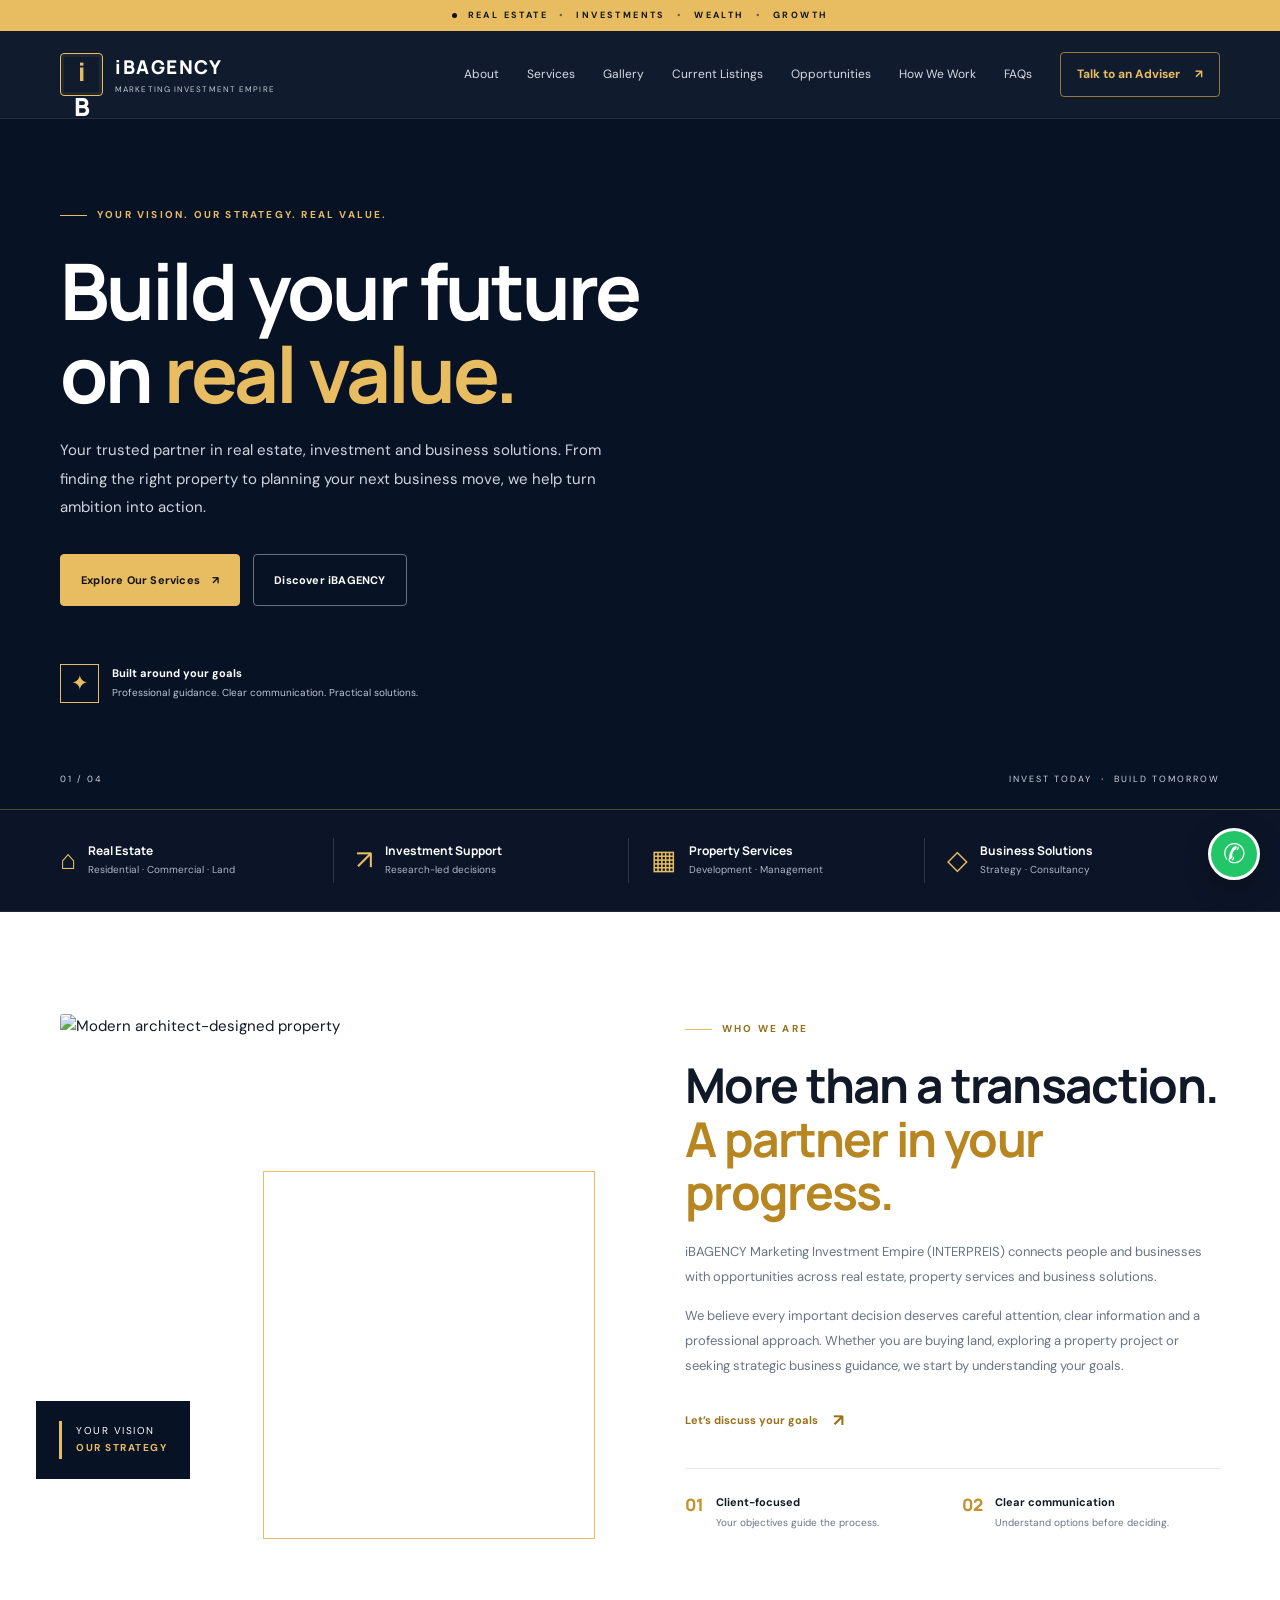
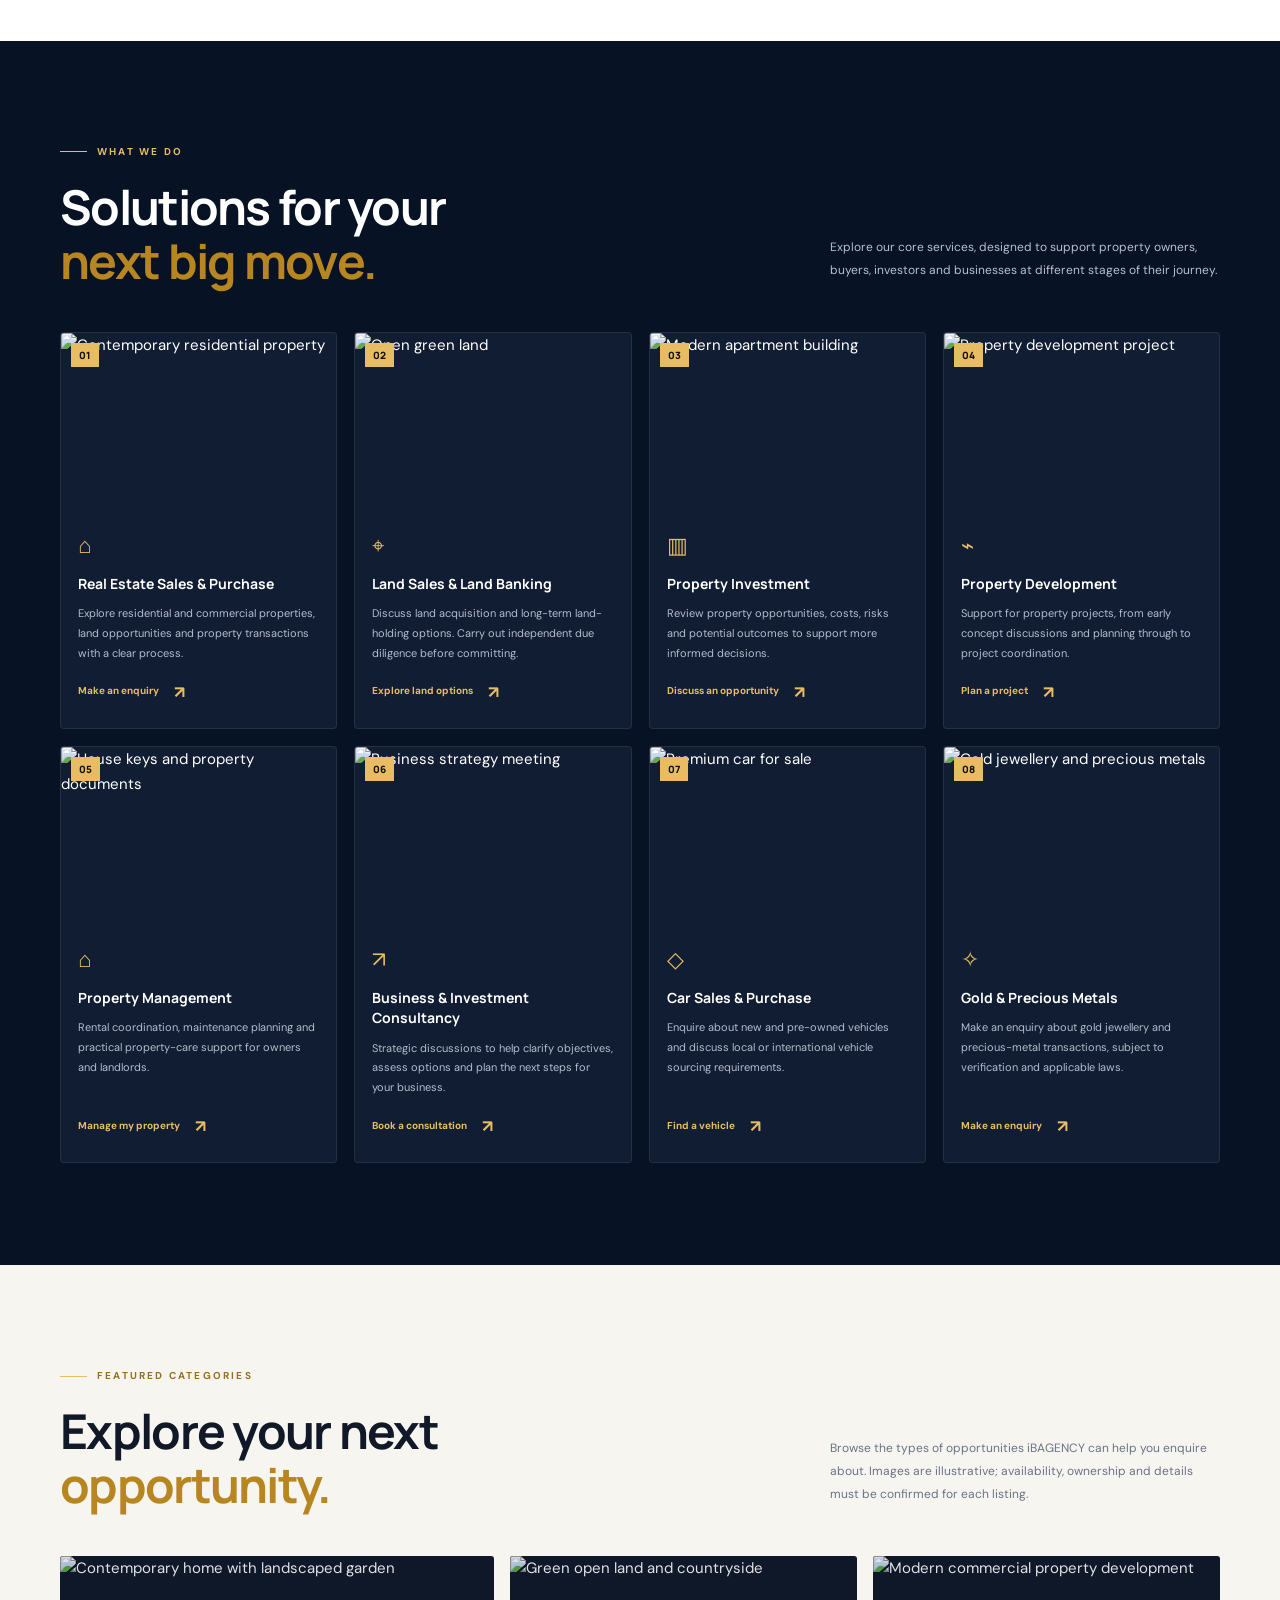
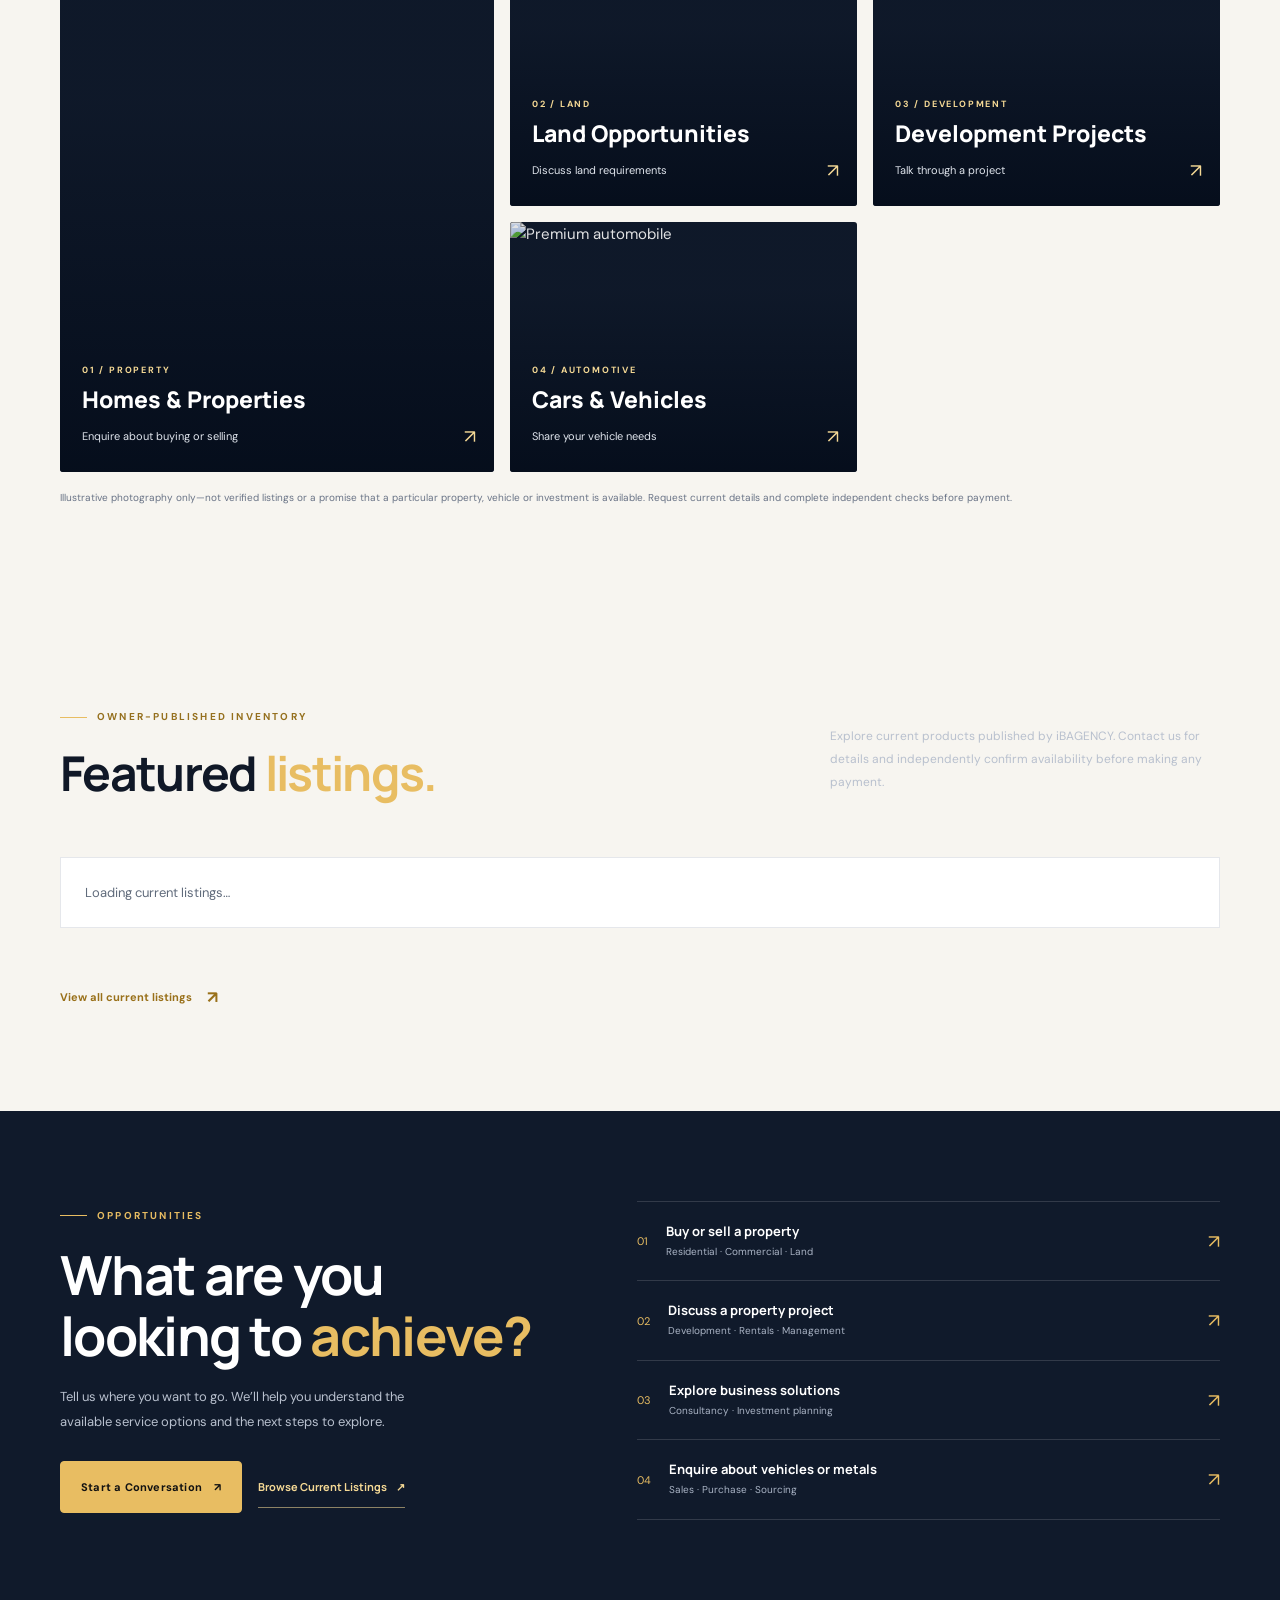
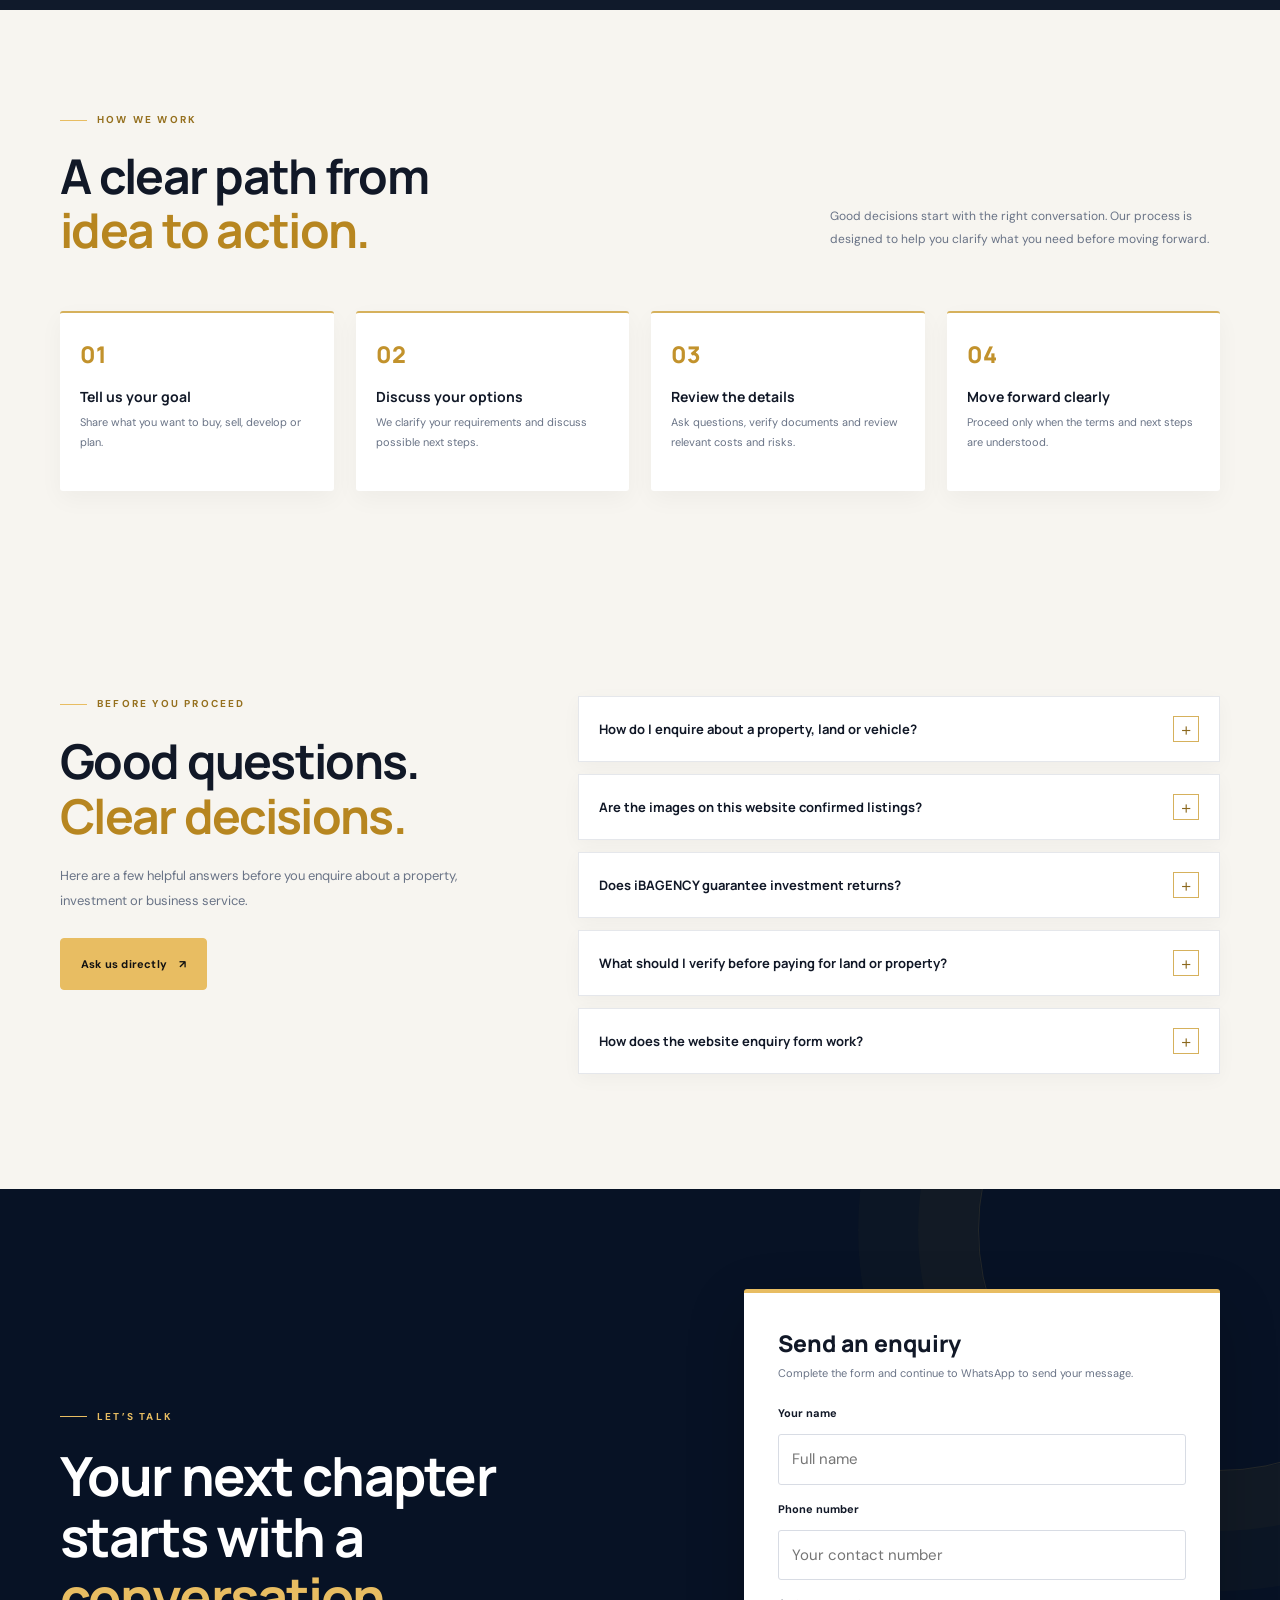
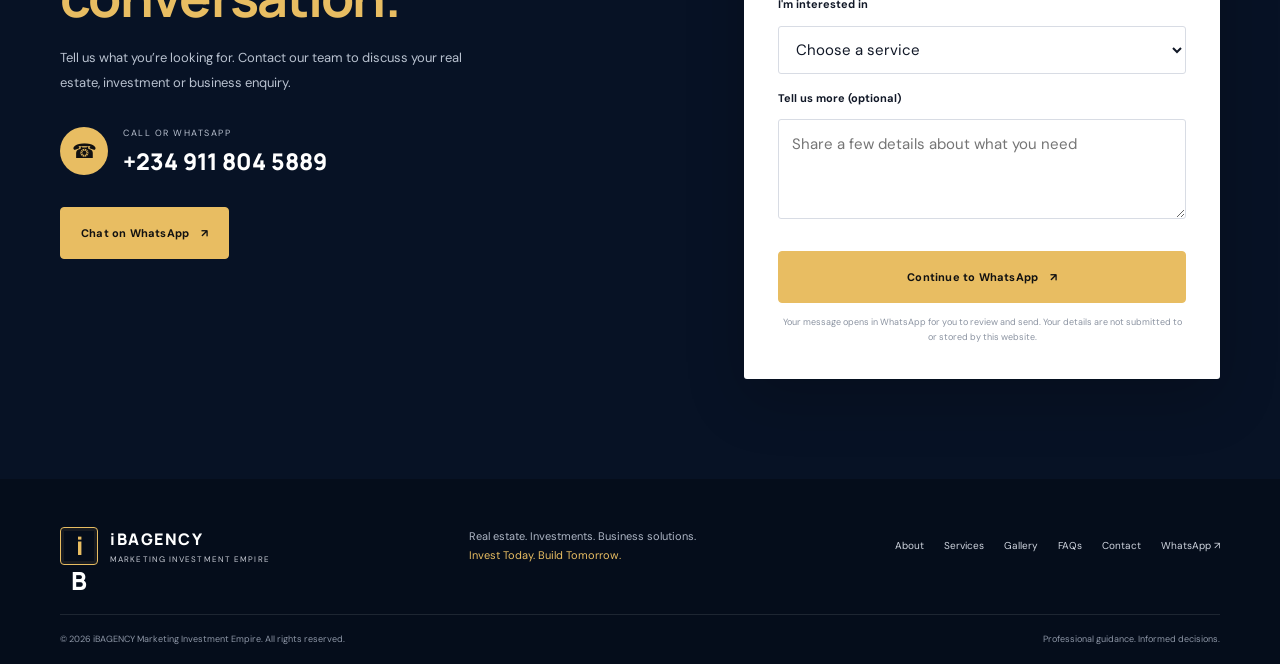
==== commit 8ed06fd0: "Show published products on homepage" ====
--- a/index.html
+++ b/index.html
@@ -21,6 +21,7 @@
   <link rel="stylesheet" href="assets/css/styles.css">
   <link rel="stylesheet" href="assets/css/premium.css">
   <link rel="stylesheet" href="assets/css/gallery.css">
+  <link rel="stylesheet" href="assets/css/live-products.css">
   <link rel="icon" href="assets/img/favicon.svg" type="image/svg+xml">
   <script type="application/ld+json">
   {
@@ -54,6 +55,8 @@
   </script>
   <script defer src="assets/js/main.js"></script>
   <script defer src="assets/js/gallery.js"></script>
+  <script src="https://cdn.jsdelivr.net/npm/@supabase/supabase-js@2"></script>
+  <script defer src="assets/js/live-products.js"></script>
 </head>
 <body>
   <div class="announcement"><span class="announcement-dot"></span> REAL ESTATE <i>•</i> INVESTMENTS <i>•</i> WEALTH <i>•</i> GROWTH</div>
@@ -121,6 +124,17 @@
       </div>
     </section>
 
+    <section class="section live-products-section" id="live-products" aria-labelledby="live-products-title">
+      <div class="container">
+        <div class="section-heading live-products-heading">
+          <div><div class="eyebrow dark"><span></span> OWNER-PUBLISHED INVENTORY</div><h2 id="live-products-title">Featured <em>listings.</em></h2></div>
+          <p>Explore current products published by iBAGENCY. Contact us for details and independently confirm availability before making any payment.</p>
+        </div>
+        <div class="live-product-grid" id="live-product-grid" aria-live="polite"><p class="live-products-empty">Loading current listings…</p></div>
+        <div class="live-products-browse"><a class="text-link" href="listings.html">View all current listings <span>↗</span></a></div>
+      </div>
+    </section>
+
     <section class="opportunities-section" id="opportunities"><div class="container opportunity-layout"><div><div class="eyebrow"><span></span> OPPORTUNITIES</div><h2>What are you<br>looking to <em>achieve?</em></h2><p>Tell us where you want to go. We’ll help you understand the available service options and the next steps to explore.</p><div class="opportunity-actions"><a class="btn btn-gold" href="#contact">Start a Conversation <span>↗</span></a><a class="opportunity-browse" href="listings.html">Browse Current Listings <span>↗</span></a></div></div><div class="opportunity-list"><a href="#contact" data-interest="Real estate sales or purchase"><span class="op-num">01</span><span><strong>Buy or sell a property</strong><small>Residential · Commercial · Land</small></span><b>↗</b></a><a href="#contact" data-interest="Property development"><span class="op-num">02</span><span><strong>Discuss a property project</strong><small>Development · Rentals · Management</small></span><b>↗</b></a><a href="#contact" data-interest="Business and investment consultancy"><span class="op-num">03</span><span><strong>Explore business solutions</strong><small>Consultancy · Investment planning</small></span><b>↗</b></a><a href="#contact" data-interest="Car sales or purchase"><span class="op-num">04</span><span><strong>Enquire about vehicles or metals</strong><small>Sales · Purchase · Sourcing</small></span><b>↗</b></a></div></div></section>
 
     <section class="section process-section" id="process"><div class="container"><div class="section-heading"><div><div class="eyebrow dark"><span></span> HOW WE WORK</div><h2>A clear path from<br><em>idea to action.</em></h2></div><p>Good decisions start with the right conversation. Our process is designed to help you clarify what you need before moving forward.</p></div><div class="process-grid"><article><span>01</span><h3>Tell us your goal</h3><p>Share what you want to buy, sell, develop or plan.</p></article><article><span>02</span><h3>Discuss your options</h3><p>We clarify your requirements and discuss possible next steps.</p></article><article><span>03</span><h3>Review the details</h3><p>Ask questions, verify documents and review relevant costs and risks.</p></article><article><span>04</span><h3>Move forward clearly</h3><p>Proceed only when the terms and next steps are understood.</p></article></div></div></section>
@@ -149,6 +163,6 @@
   </main>
   <footer class="site-footer"><div class="container footer-main"><a class="brand footer-brand" href="#top"><span class="brand-mark">i<span>B</span></span><span class="brand-copy"><strong>iBAGENCY</strong><small>MARKETING INVESTMENT EMPIRE</small></span></a><p>Real estate. Investments. Business solutions.<br><em>Invest Today. Build Tomorrow.</em></p><div class="footer-links"><a href="#about">About</a><a href="#services">Services</a><a href="#gallery">Gallery</a><a href="#faq">FAQs</a><a href="#contact">Contact</a><a href="https://wa.me/2349118045889" target="_blank" rel="noopener">WhatsApp ↗</a></div></div><div class="container footer-bottom"><span>© <span id="year"></span> iBAGENCY Marketing Investment Empire. All rights reserved.</span><span>Professional guidance. Informed decisions.</span></div></footer>
   <a class="floating-whatsapp" href="https://wa.me/2349118045889?text=Hello%20iBAGENCY%2C%20I%20have%20an%20enquiry." target="_blank" rel="noopener" aria-label="Contact iBAGENCY on WhatsApp">✆</a>
-  <div class="mobile-contact-bar" aria-label="Quick contact"><a class="mobile-contact-secondary" href="https://wa.me/2349118045889?text=Hello%20iBAGENCY%2C%20I%20would%20like%20to%20make%20an%20enquiry." target="_blank" rel="noopener noreferrer">WhatsApp ↗</a></div>
+  <div class="mobile-contact-bar" aria-label="Quick contact"><a class="mobile-contact-primary" href="#contact">Make an Enquiry</a><a class="mobile-contact-secondary" href="https://wa.me/2349118045889?text=Hello%20iBAGENCY%2C%20I%20would%20like%20to%20make%20an%20enquiry." target="_blank" rel="noopener noreferrer">WhatsApp ↗</a></div>
 </body>
 </html>
--- a/assets/css/live-products.css
+++ b/assets/css/live-products.css
@@ -0,0 +1,20 @@
+/* Homepage live inventory — styled to match the existing navy and gold design */
+.live-products-section{background:#f7f5f0;padding:clamp(65px,8vw,100px) 0}
+.live-products-heading .section-heading h2,.live-products-heading h2{color:#101827}
+.live-products-heading h2 em{font-style:normal;color:var(--gold,#b78620)}
+.live-product-grid{display:grid;grid-template-columns:repeat(3,minmax(0,1fr));gap:20px}
+.live-product-card{min-width:0;overflow:hidden;background:#fff;border:1px solid #e5e7eb;box-shadow:0 8px 28px rgba(10,20,35,.06);display:flex;flex-direction:column}
+.live-product-photo,.live-product-placeholder{display:block;width:100%;height:230px;object-fit:cover;background:#0d1830}
+.live-product-placeholder{display:grid;place-items:center;color:#e9b949;font:800 20px var(--font,Manrope,sans-serif);letter-spacing:2px}
+.live-product-content{padding:22px;display:flex;flex-direction:column;flex:1}
+.live-product-category{font-size:9px;font-weight:800;letter-spacing:1.4px;color:#9a7628;text-transform:uppercase}
+.live-product-content h3{font:800 19px/1.35 var(--font,Manrope,sans-serif);color:#111827;margin:9px 0}
+.live-product-location{font-size:11px;color:#667085;margin:0 0 8px}
+.live-product-price{font:800 16px var(--font,Manrope,sans-serif);color:#795a19;margin:0 0 10px;overflow-wrap:anywhere}
+.live-product-description{font-size:12px;line-height:1.8;color:#606b7b;white-space:pre-line;overflow-wrap:anywhere}
+.live-product-cta{margin-top:auto;padding-top:16px;color:#795a19;font-size:11px;font-weight:800;text-decoration:none}
+.live-product-cta:hover{color:#111827}
+.live-products-empty{grid-column:1/-1;padding:24px;background:#fff;color:#606b7b;font-size:13px;border:1px solid #e5e7eb}
+.live-products-browse{margin-top:28px}
+@media(max-width:900px){.live-product-grid{grid-template-columns:repeat(2,minmax(0,1fr))}}
+@media(max-width:600px){.live-product-grid{grid-template-columns:1fr}.live-product-photo,.live-product-placeholder{height:240px}.live-product-content{padding:19px}}
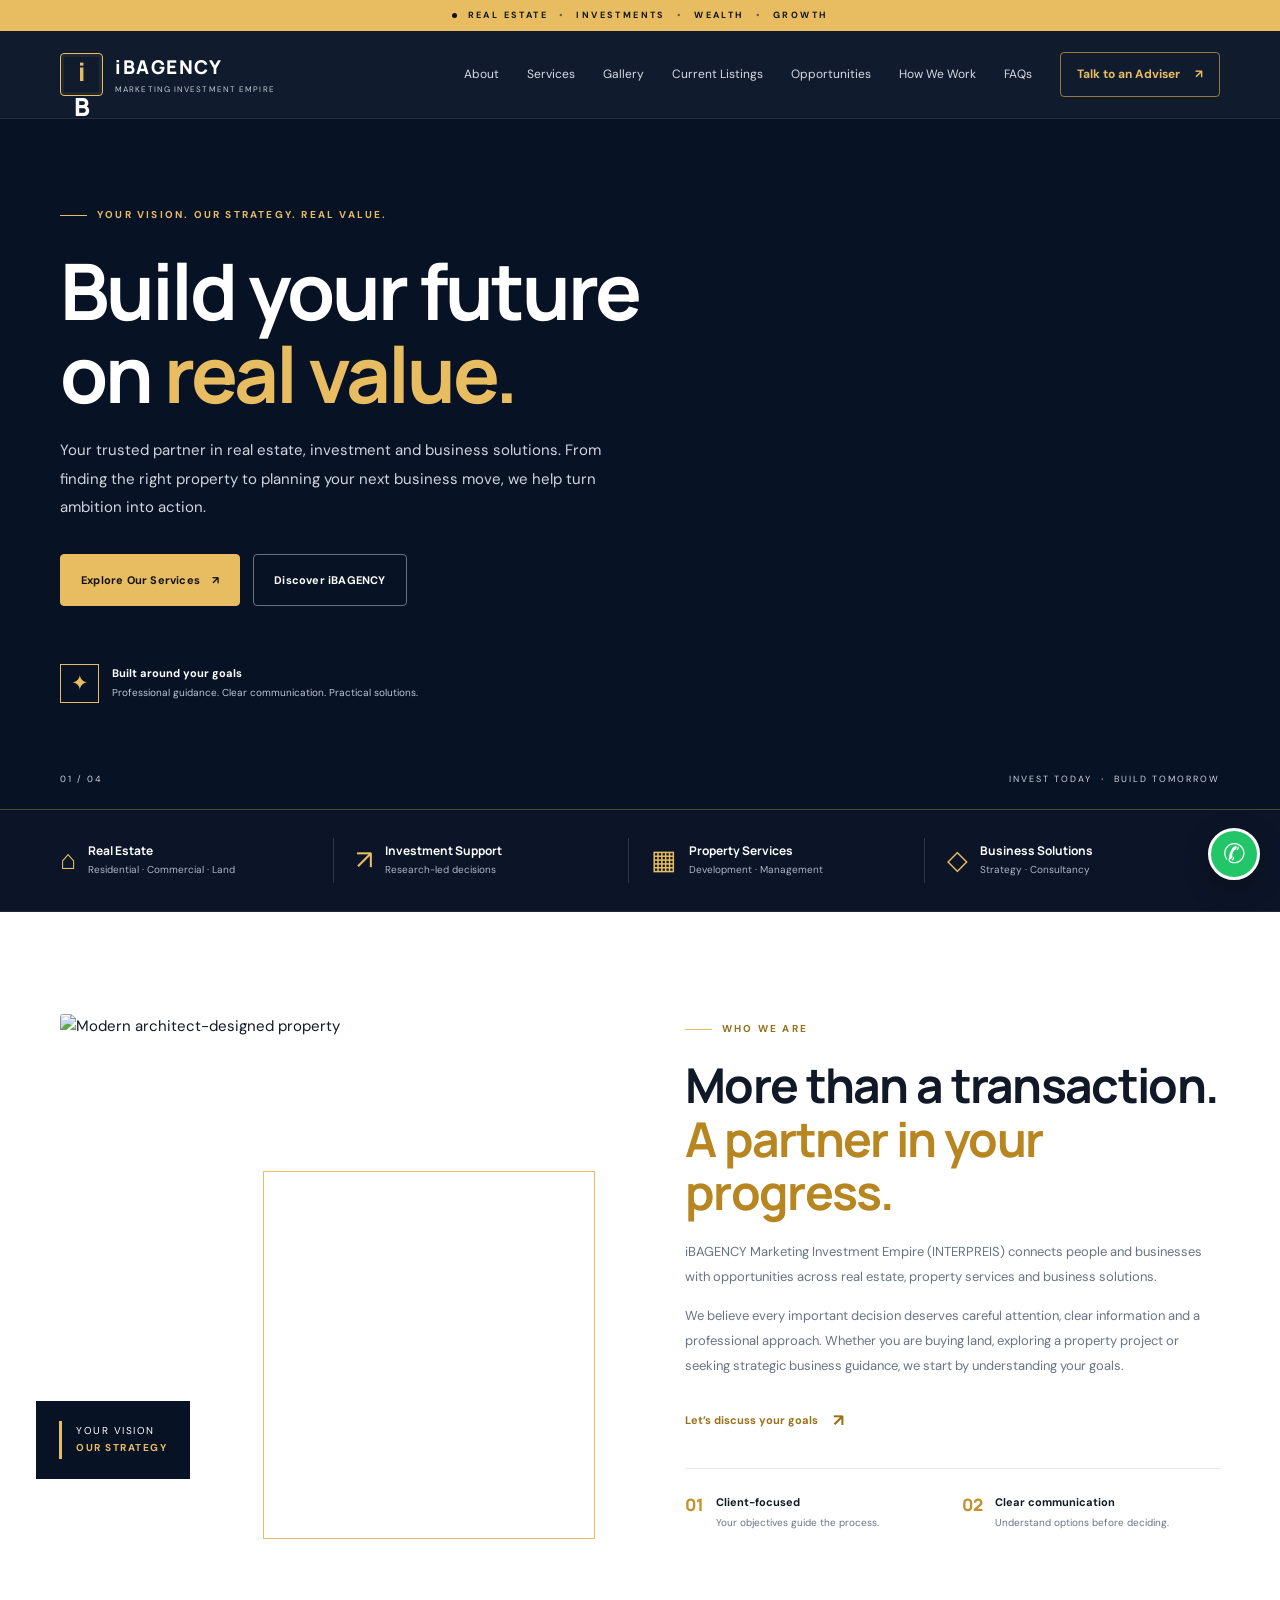
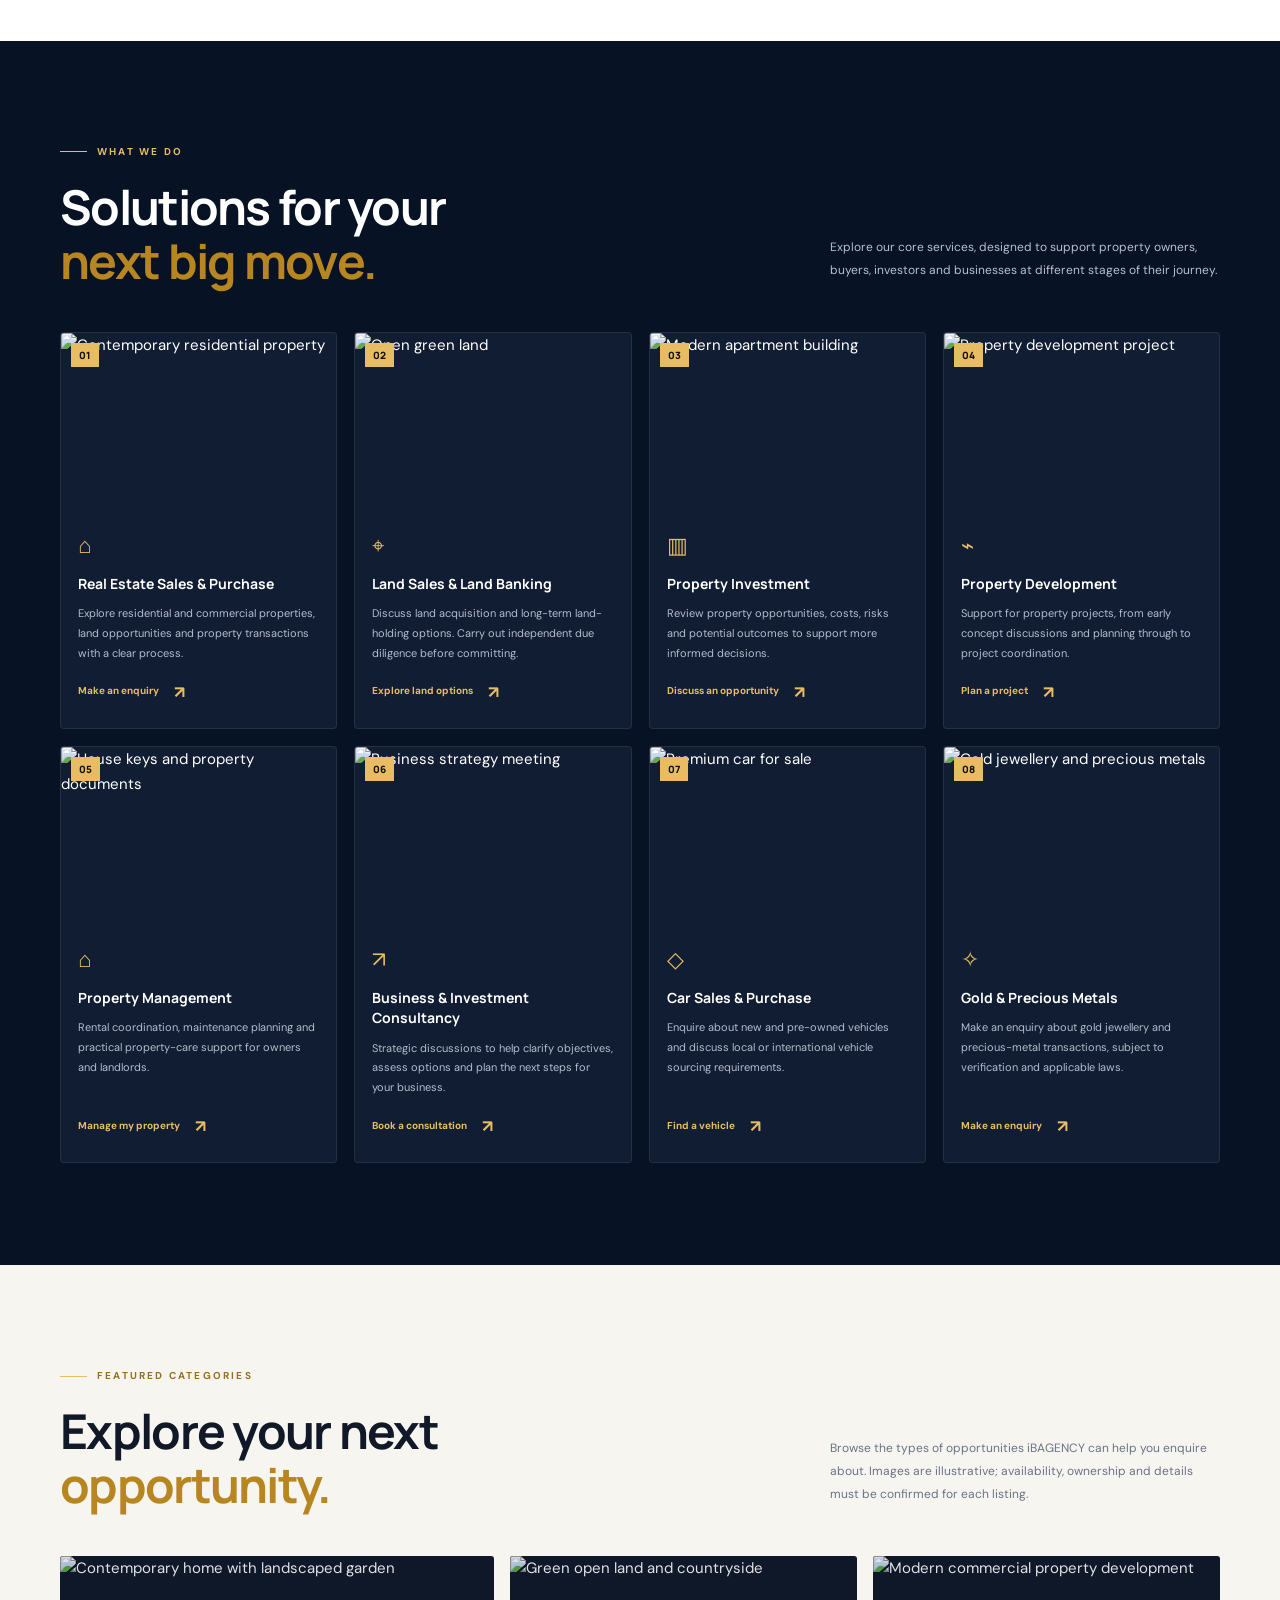
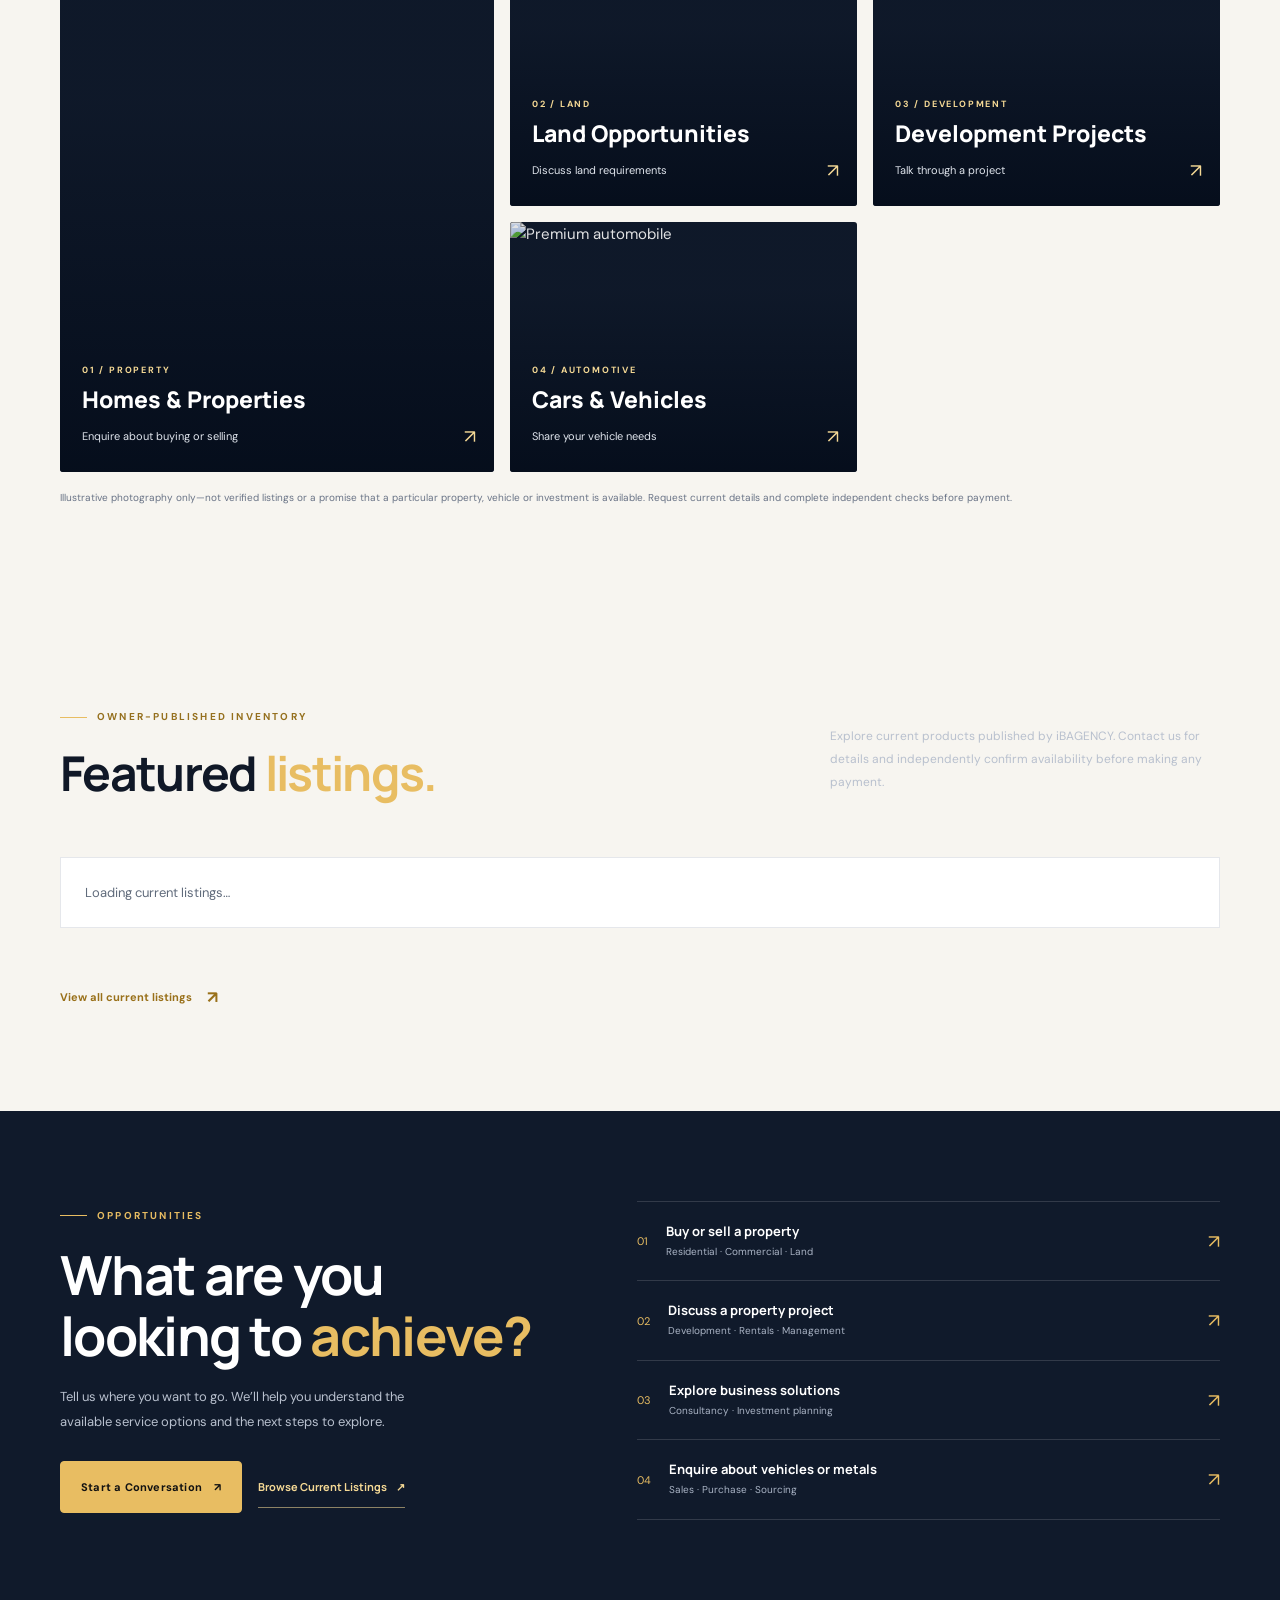
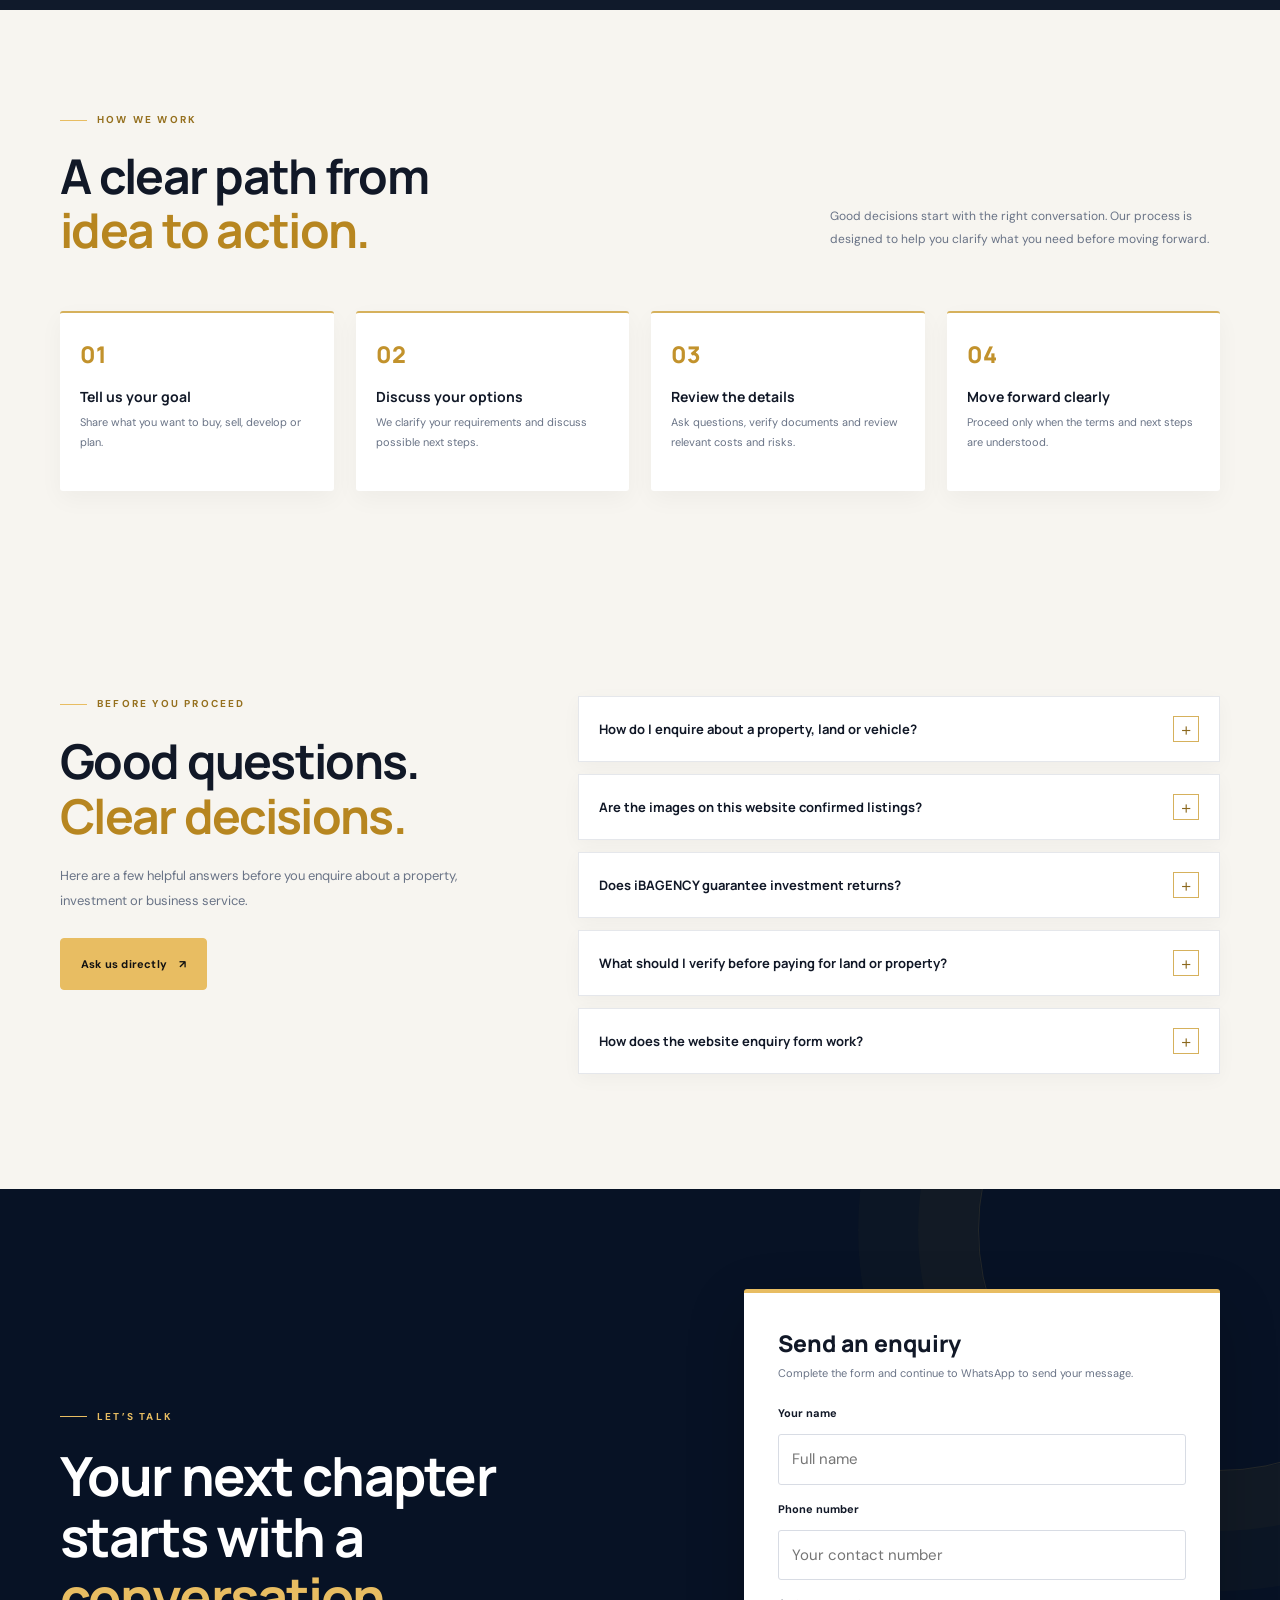
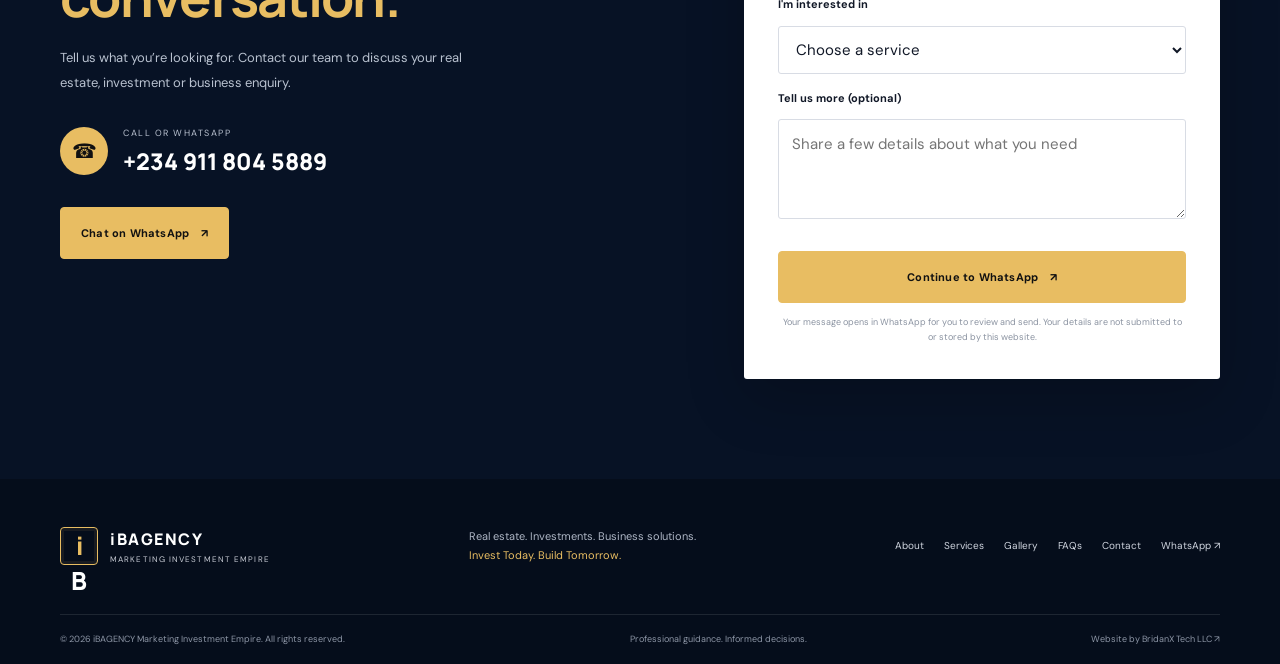
==== commit 19a956ff: "Add BridanX Tech LLC website credit link to footer" ====
--- a/index.html
+++ b/index.html
@@ -56,7 +56,7 @@
   <script defer src="assets/js/main.js"></script>
   <script defer src="assets/js/gallery.js"></script>
   <script src="https://cdn.jsdelivr.net/npm/@supabase/supabase-js@2"></script>
-  <script defer src="assets/js/live-products.js"></script>
+  <script defer src="assets/js/live-products.js?v=20261017-swipe-gallery"></script>
 </head>
 <body>
   <div class="announcement"><span class="announcement-dot"></span> REAL ESTATE <i>•</i> INVESTMENTS <i>•</i> WEALTH <i>•</i> GROWTH</div>
@@ -161,7 +161,7 @@
       <form class="contact-form" id="inquiry-form"><h3>Send an enquiry</h3><p>Complete the form and continue to WhatsApp to send your message.</p><div class="form-row"><label for="name">Your name</label><input id="name" name="name" autocomplete="name" placeholder="Full name" required></div><div class="form-row"><label for="phone">Phone number</label><input id="phone" name="phone" autocomplete="tel" placeholder="Your contact number" required></div><div class="form-row"><label for="interest">I'm interested in</label><select id="interest" name="interest" required><option value="">Choose a service</option><option>Real estate sales or purchase</option><option>Land sales or land banking</option><option>Property investment</option><option>Property development</option><option>Property management</option><option>Business and investment consultancy</option><option>Car sales or purchase</option><option>Gold and precious metals</option><option>Other enquiry</option></select></div><div class="form-row"><label for="message">Tell us more (optional)</label><textarea id="message" name="message" rows="3" placeholder="Share a few details about what you need"></textarea></div><button class="btn btn-gold form-submit" type="submit">Continue to WhatsApp <span>↗</span></button><small class="form-note">Your message opens in WhatsApp for you to review and send. Your details are not submitted to or stored by this website.</small></form>
     </div></section>
   </main>
-  <footer class="site-footer"><div class="container footer-main"><a class="brand footer-brand" href="#top"><span class="brand-mark">i<span>B</span></span><span class="brand-copy"><strong>iBAGENCY</strong><small>MARKETING INVESTMENT EMPIRE</small></span></a><p>Real estate. Investments. Business solutions.<br><em>Invest Today. Build Tomorrow.</em></p><div class="footer-links"><a href="#about">About</a><a href="#services">Services</a><a href="#gallery">Gallery</a><a href="#faq">FAQs</a><a href="#contact">Contact</a><a href="https://wa.me/2349118045889" target="_blank" rel="noopener">WhatsApp ↗</a></div></div><div class="container footer-bottom"><span>© <span id="year"></span> iBAGENCY Marketing Investment Empire. All rights reserved.</span><span>Professional guidance. Informed decisions.</span></div></footer>
+  <footer class="site-footer"><div class="container footer-main"><a class="brand footer-brand" href="#top"><span class="brand-mark">i<span>B</span></span><span class="brand-copy"><strong>iBAGENCY</strong><small>MARKETING INVESTMENT EMPIRE</small></span></a><p>Real estate. Investments. Business solutions.<br><em>Invest Today. Build Tomorrow.</em></p><div class="footer-links"><a href="#about">About</a><a href="#services">Services</a><a href="#gallery">Gallery</a><a href="#faq">FAQs</a><a href="#contact">Contact</a><a href="https://wa.me/2349118045889" target="_blank" rel="noopener">WhatsApp ↗</a></div></div><div class="container footer-bottom"><span>© <span id="year"></span> iBAGENCY Marketing Investment Empire. All rights reserved.</span><span>Professional guidance. Informed decisions.</span><span>Website by <a href="https://www.bridanxtech.com/" target="_blank" rel="noopener noreferrer">BridanX Tech LLC ↗</a></span></div></footer>
   <a class="floating-whatsapp" href="https://wa.me/2349118045889?text=Hello%20iBAGENCY%2C%20I%20have%20an%20enquiry." target="_blank" rel="noopener" aria-label="Contact iBAGENCY on WhatsApp">✆</a>
   <div class="mobile-contact-bar" aria-label="Quick contact"><a class="mobile-contact-primary" href="#contact">Make an Enquiry</a><a class="mobile-contact-secondary" href="https://wa.me/2349118045889?text=Hello%20iBAGENCY%2C%20I%20would%20like%20to%20make%20an%20enquiry." target="_blank" rel="noopener noreferrer">WhatsApp ↗</a></div>
 </body>
--- a/assets/css/live-products.css
+++ b/assets/css/live-products.css
@@ -18,3 +18,15 @@
 .live-products-browse{margin-top:28px}
 @media(max-width:900px){.live-product-grid{grid-template-columns:repeat(2,minmax(0,1fr))}}
 @media(max-width:600px){.live-product-grid{grid-template-columns:1fr}.live-product-photo,.live-product-placeholder{height:240px}.live-product-content{padding:19px}}
+
+
+/* Swipeable product photo gallery: one full photo visible at a time */
+.live-product-gallery{background:#0d1830;min-width:0;overflow:hidden}
+.live-product-carousel{display:flex;width:100%;overflow-x:auto;overflow-y:hidden;scroll-snap-type:x mandatory;scroll-behavior:smooth;-webkit-overflow-scrolling:touch;overscroll-behavior-x:contain;scrollbar-width:none;touch-action:pan-x pan-y}
+.live-product-carousel::-webkit-scrollbar{display:none}
+.live-product-slide{flex:0 0 100%;width:100%;min-width:0;scroll-snap-align:start;scroll-snap-stop:always}
+.live-product-carousel .live-product-photo{display:block;width:100%;height:230px;object-fit:cover;user-select:none;-webkit-user-drag:none}
+.live-product-gallery-meta{display:flex;align-items:center;justify-content:space-between;gap:10px;padding:9px 12px;background:#101827;color:#e5e7eb;font-size:10px;letter-spacing:.2px}
+.live-product-counter{display:inline-flex;align-items:center;justify-content:center;min-width:44px;padding:5px 9px;border:1px solid rgba(232,189,98,.55);color:#f5d995;font-weight:800;border-radius:999px}
+@media(max-width:600px){.live-product-carousel .live-product-photo{height:240px}}
+.live-product-carousel:focus-visible{outline:2px solid var(--gold,#b78620);outline-offset:-2px}
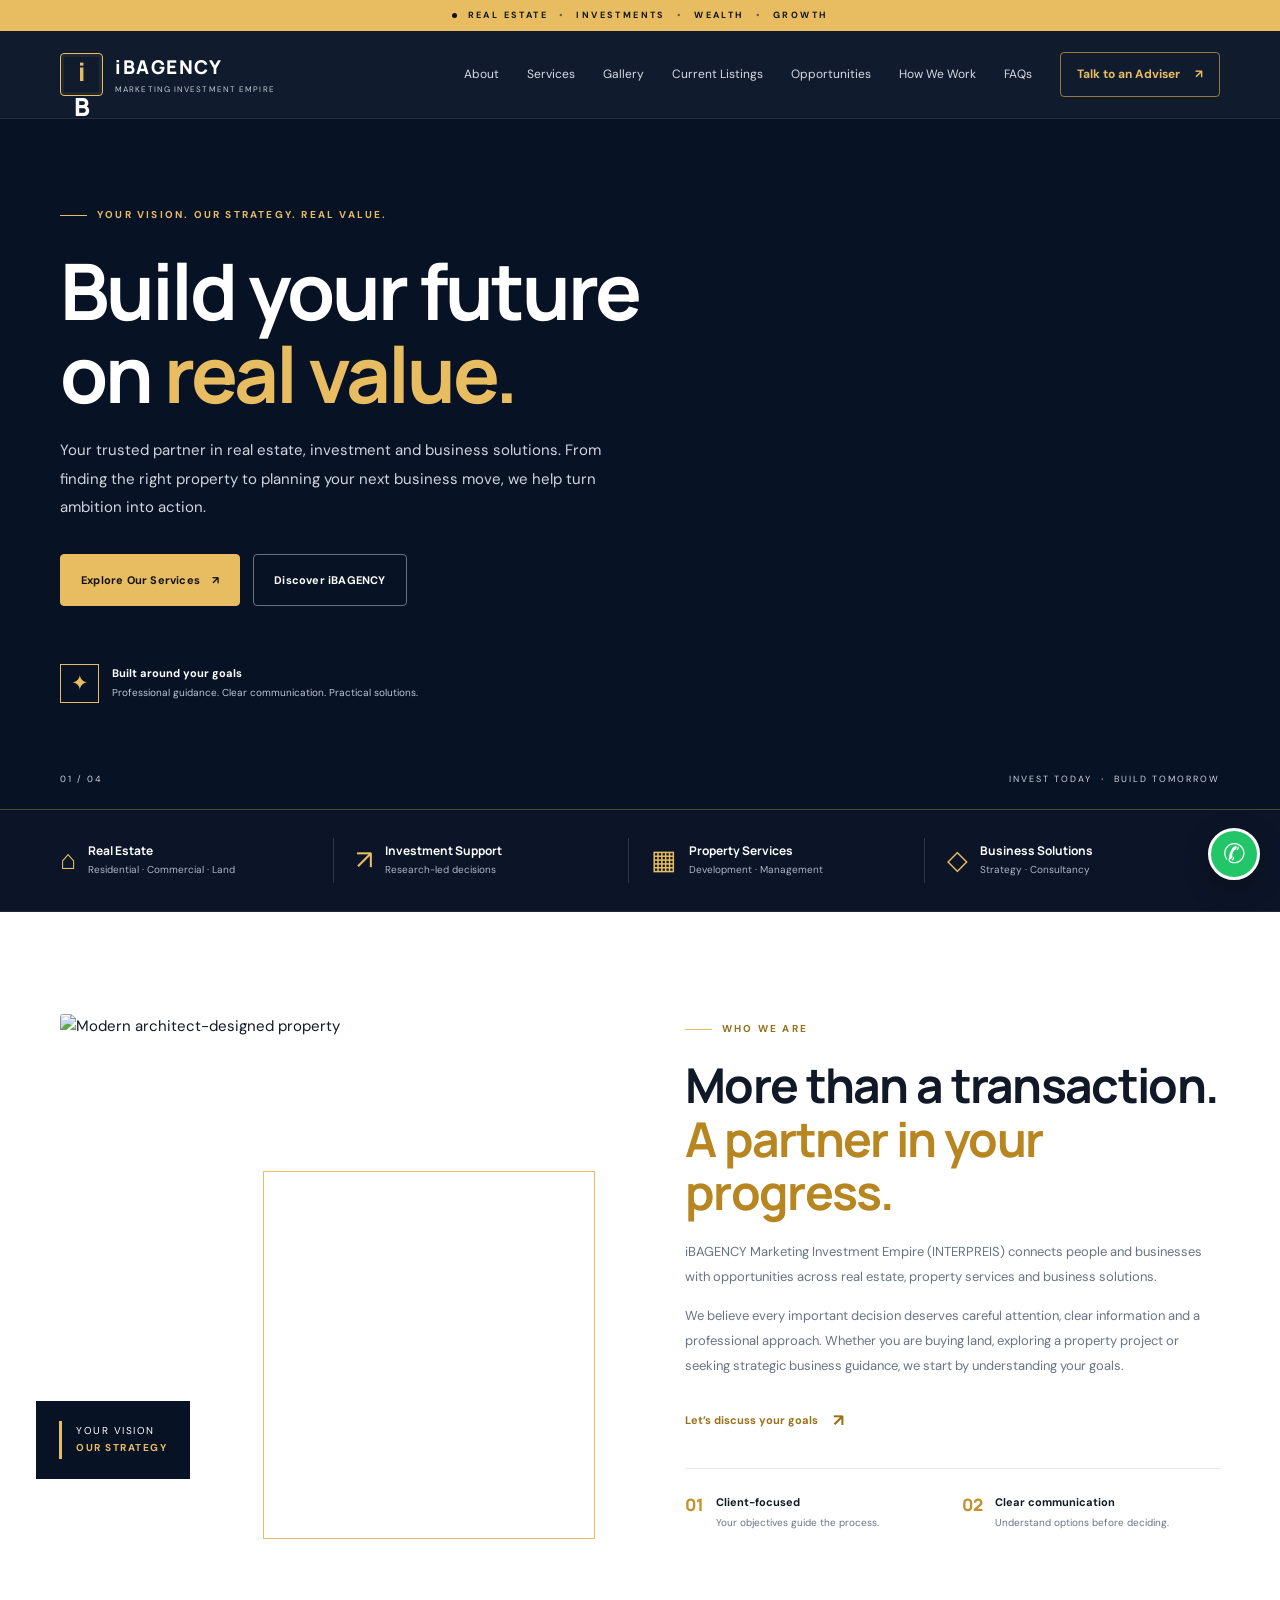
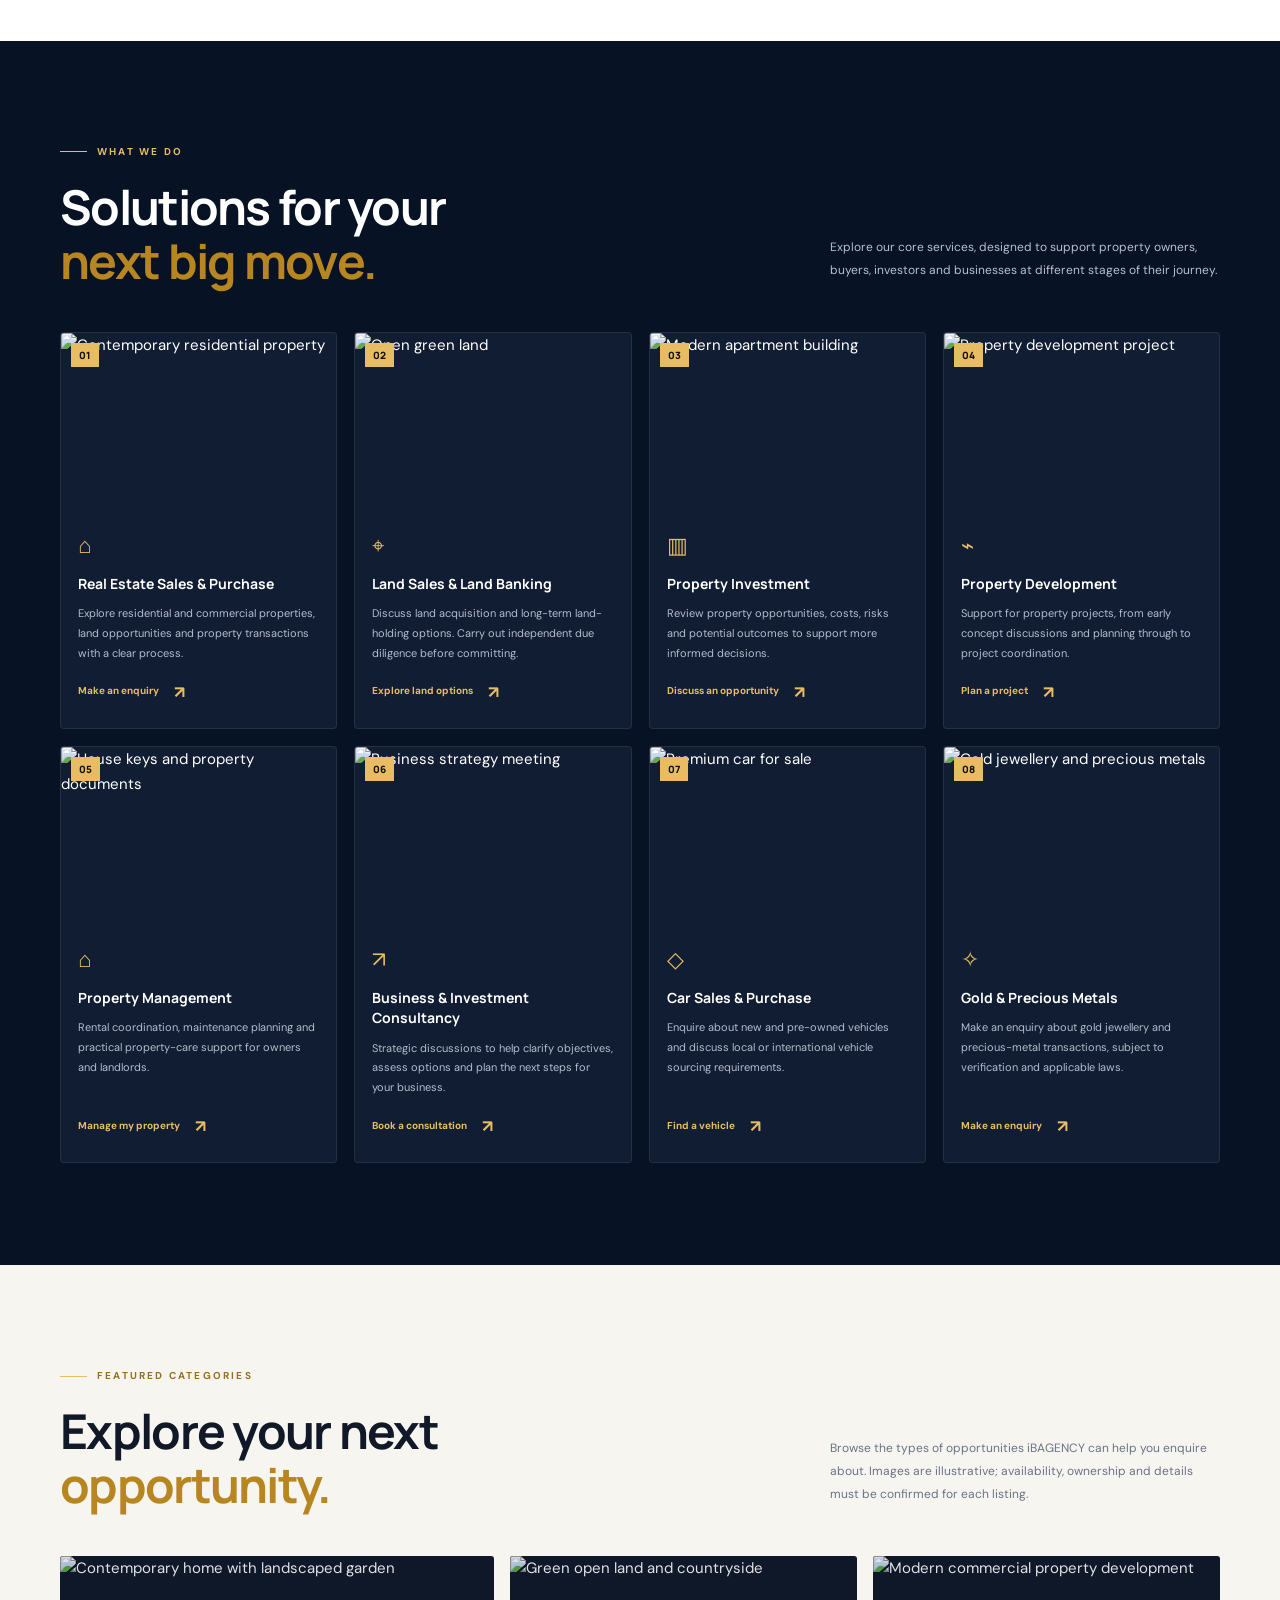
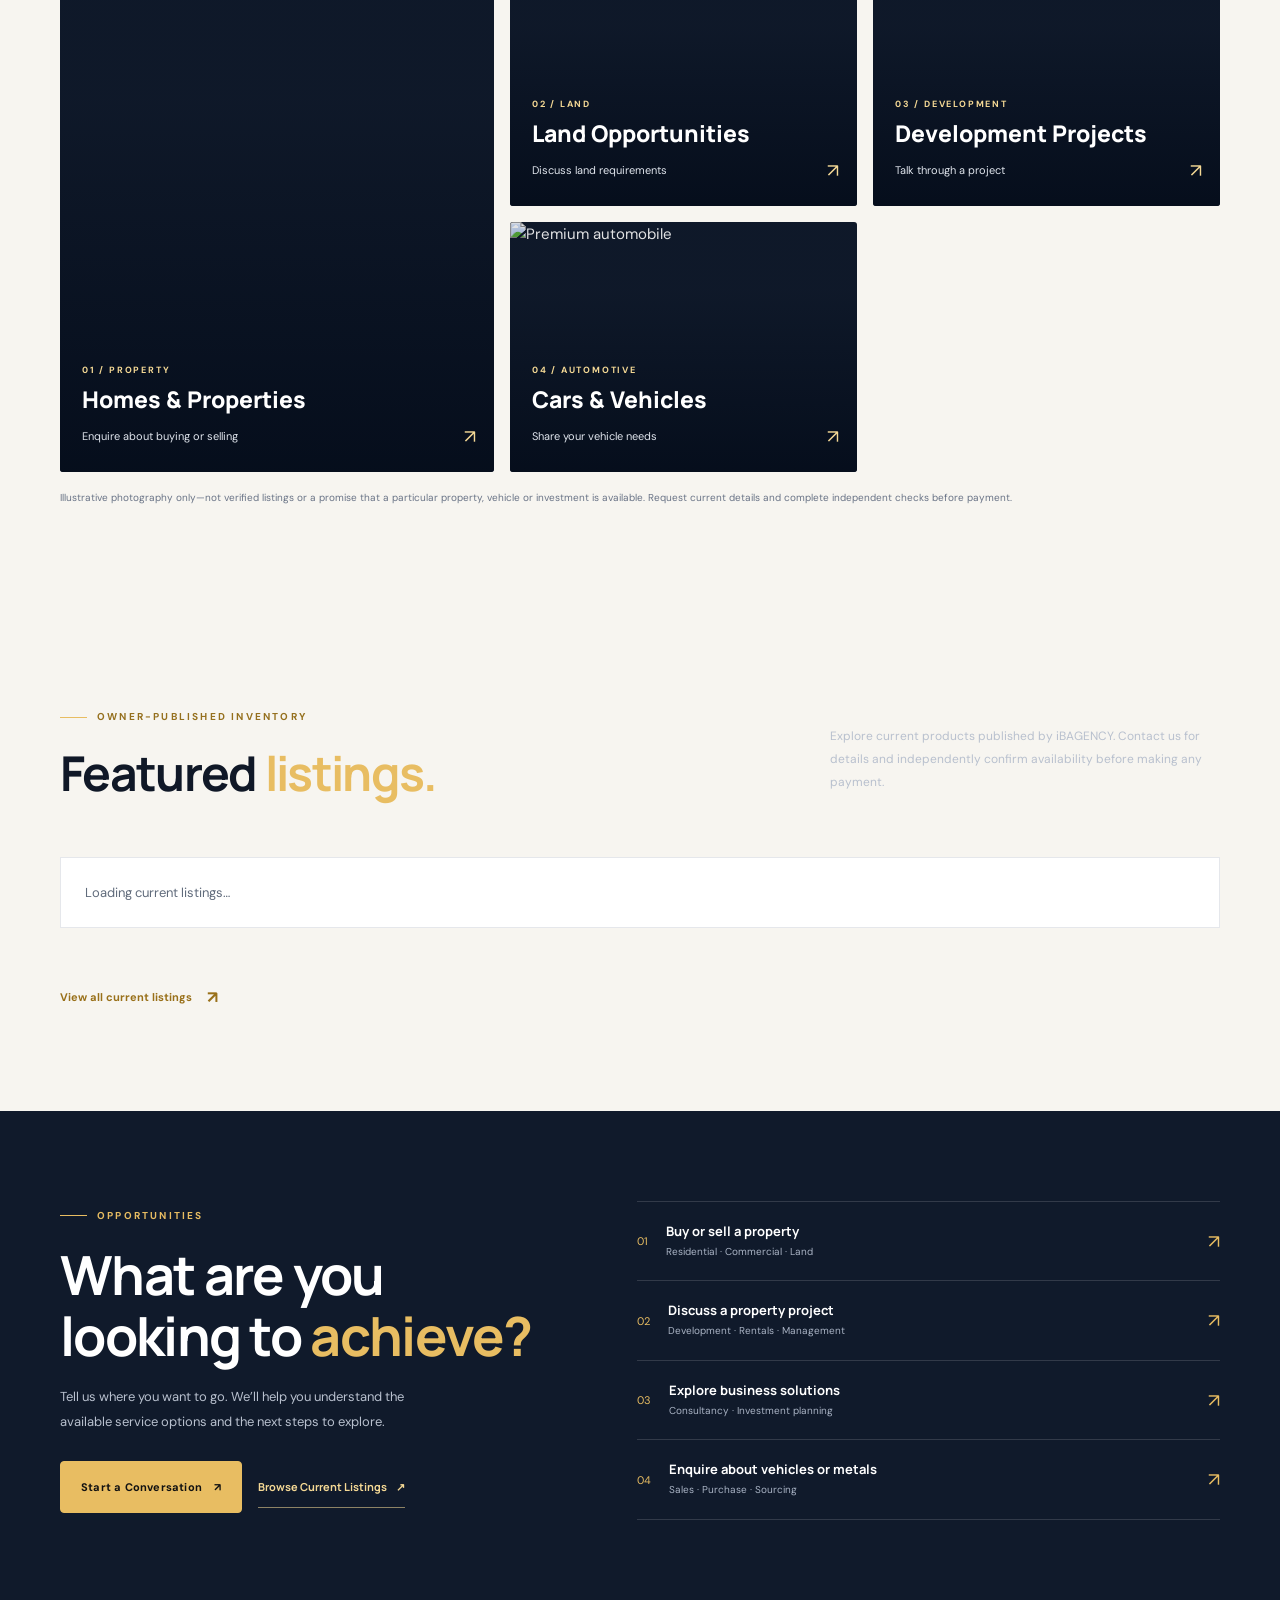
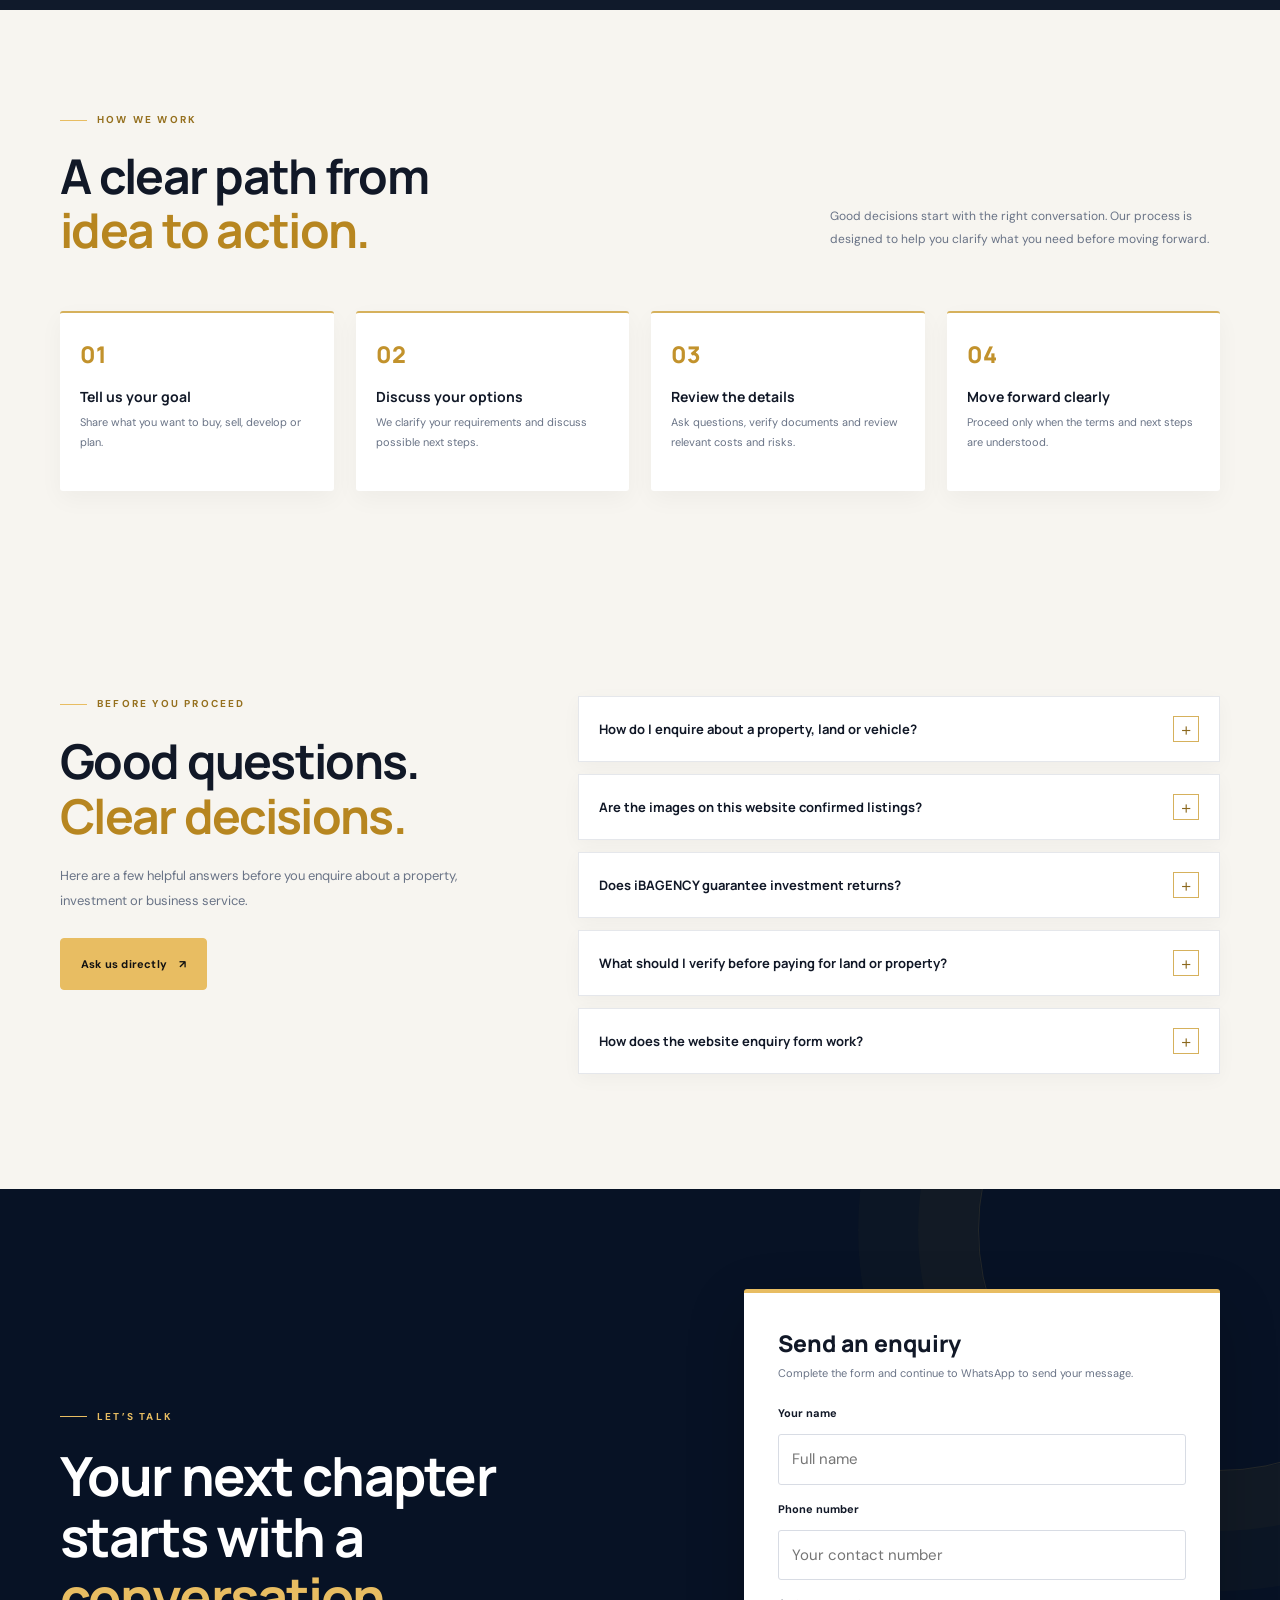
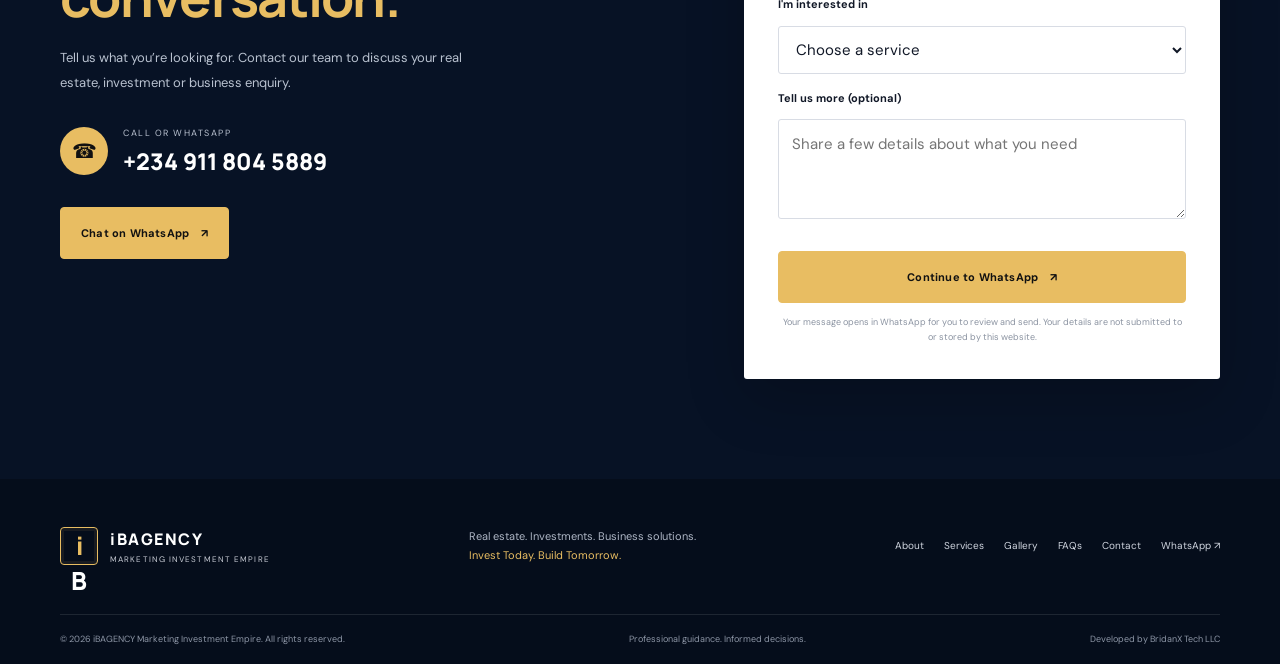
==== commit 5623bf67: "Update footer credit to Developed by BridanX Tech LLC" ====
--- a/index.html
+++ b/index.html
@@ -161,7 +161,7 @@
       <form class="contact-form" id="inquiry-form"><h3>Send an enquiry</h3><p>Complete the form and continue to WhatsApp to send your message.</p><div class="form-row"><label for="name">Your name</label><input id="name" name="name" autocomplete="name" placeholder="Full name" required></div><div class="form-row"><label for="phone">Phone number</label><input id="phone" name="phone" autocomplete="tel" placeholder="Your contact number" required></div><div class="form-row"><label for="interest">I'm interested in</label><select id="interest" name="interest" required><option value="">Choose a service</option><option>Real estate sales or purchase</option><option>Land sales or land banking</option><option>Property investment</option><option>Property development</option><option>Property management</option><option>Business and investment consultancy</option><option>Car sales or purchase</option><option>Gold and precious metals</option><option>Other enquiry</option></select></div><div class="form-row"><label for="message">Tell us more (optional)</label><textarea id="message" name="message" rows="3" placeholder="Share a few details about what you need"></textarea></div><button class="btn btn-gold form-submit" type="submit">Continue to WhatsApp <span>↗</span></button><small class="form-note">Your message opens in WhatsApp for you to review and send. Your details are not submitted to or stored by this website.</small></form>
     </div></section>
   </main>
-  <footer class="site-footer"><div class="container footer-main"><a class="brand footer-brand" href="#top"><span class="brand-mark">i<span>B</span></span><span class="brand-copy"><strong>iBAGENCY</strong><small>MARKETING INVESTMENT EMPIRE</small></span></a><p>Real estate. Investments. Business solutions.<br><em>Invest Today. Build Tomorrow.</em></p><div class="footer-links"><a href="#about">About</a><a href="#services">Services</a><a href="#gallery">Gallery</a><a href="#faq">FAQs</a><a href="#contact">Contact</a><a href="https://wa.me/2349118045889" target="_blank" rel="noopener">WhatsApp ↗</a></div></div><div class="container footer-bottom"><span>© <span id="year"></span> iBAGENCY Marketing Investment Empire. All rights reserved.</span><span>Professional guidance. Informed decisions.</span><span>Website by <a href="https://www.bridanxtech.com/" target="_blank" rel="noopener noreferrer">BridanX Tech LLC ↗</a></span></div></footer>
+  <footer class="site-footer"><div class="container footer-main"><a class="brand footer-brand" href="#top"><span class="brand-mark">i<span>B</span></span><span class="brand-copy"><strong>iBAGENCY</strong><small>MARKETING INVESTMENT EMPIRE</small></span></a><p>Real estate. Investments. Business solutions.<br><em>Invest Today. Build Tomorrow.</em></p><div class="footer-links"><a href="#about">About</a><a href="#services">Services</a><a href="#gallery">Gallery</a><a href="#faq">FAQs</a><a href="#contact">Contact</a><a href="https://wa.me/2349118045889" target="_blank" rel="noopener">WhatsApp ↗</a></div></div><div class="container footer-bottom"><span>© <span id="year"></span> iBAGENCY Marketing Investment Empire. All rights reserved.</span><span>Professional guidance. Informed decisions.</span><span>Developed by <a class="bridanx-credit" href="https://www.bridanxtech.com/" target="_blank" rel="noopener noreferrer">BridanX Tech LLC</a></span></div></footer>
   <a class="floating-whatsapp" href="https://wa.me/2349118045889?text=Hello%20iBAGENCY%2C%20I%20have%20an%20enquiry." target="_blank" rel="noopener" aria-label="Contact iBAGENCY on WhatsApp">✆</a>
   <div class="mobile-contact-bar" aria-label="Quick contact"><a class="mobile-contact-primary" href="#contact">Make an Enquiry</a><a class="mobile-contact-secondary" href="https://wa.me/2349118045889?text=Hello%20iBAGENCY%2C%20I%20would%20like%20to%20make%20an%20enquiry." target="_blank" rel="noopener noreferrer">WhatsApp ↗</a></div>
 </body>
